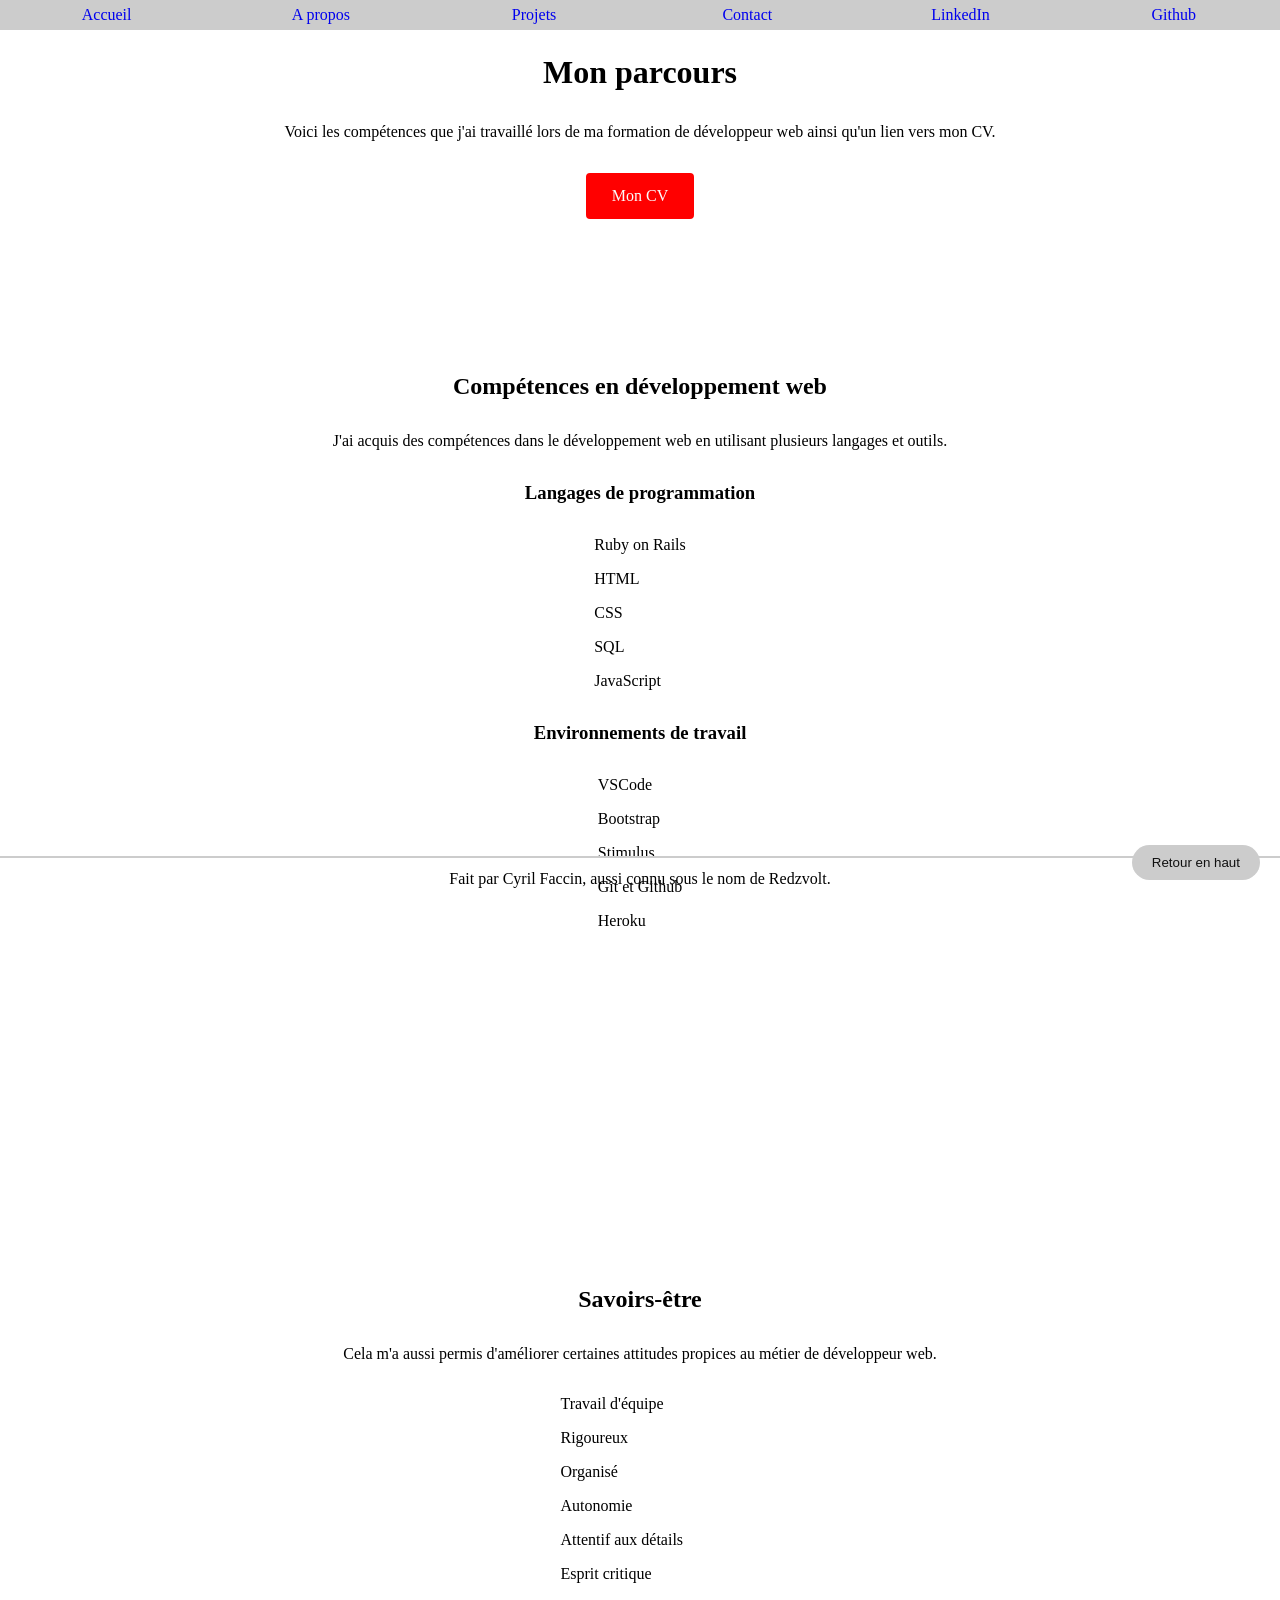
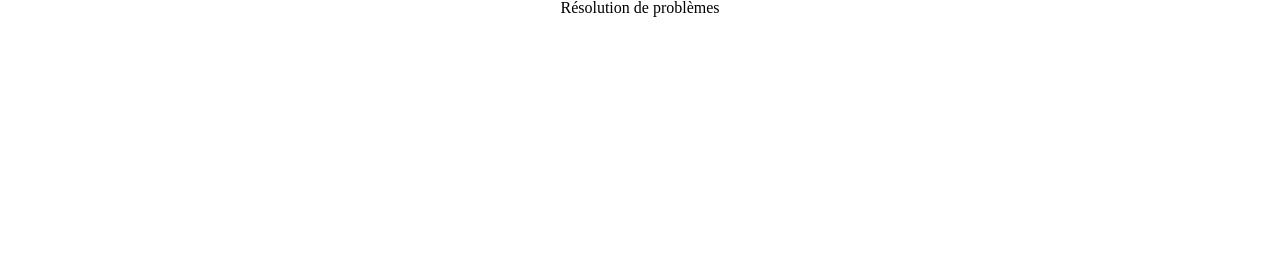
==== competences.html @ d8fdb218 "front structuré 1" ====
<!DOCTYPE html>
<html lang="fr">

<head>
  <meta charset="UTF-8">
  <meta name="viewport" content="width=device-width, initial-scale=1.0" author="Cyril Faccin" keywords="Cyril, Faccin, Redzvolt, portfolios, developpeur">
  <meta description="Je m'appelle Cyril, je suis développeur web. Venez découvrir mon parcours, mes compétences et les projets sur lesquels j'ai travaillé. Que vous cherchiez de l'inspiration, un jeune travailleur curieux de nature ou un simple visiteur, vous êtes les bienvenus !">
  <title>Cyril Faccin</title>
  <link rel="icon" href="./images/logo.png">
  <link rel="stylesheet" href="./styles/style.css">
</head>

<body>
  <header>
    <div class="background"><a href="./index.html">Accueil</a></div>
    <div class="background border-left"><a href="./competences.html">A propos</a></div>
    <div class="background border-left"><a href="./projets.html">Projets</a></div>
    <div class="background border-left"><a href="./contact.html">Contact</a></div>
    <div class="background border-left"><a href="https://www.linkedin.com/in/cyril-faccin" target="_blank">LinkedIn</a></div>
    <div class="background border-left"><a href="https://github.com/Redzvolt" target="_blank">Github</a></div>
  </header>

  <main>
    <h1>Mon parcours</h1>
    <p>Voici les compétences que j'ai travaillé lors de ma formation de développeur web ainsi qu'un lien vers mon CV.</p>
    <a class="button" href="./images/CV_Cyril_Faccin.pdf" target="_blank">Mon CV</a>
    <div>
      <div class="main_section">
        <h2>Compétences en développement web</h2>
        <p>J'ai acquis des compétences dans le développement web en utilisant plusieurs langages et outils.</p>
        <h3>Langages de programmation</h3>
        <ul class="list_container">
          <li>Ruby on Rails</li>
          <li>HTML</li>
          <li>CSS</li>
          <li>SQL</li>
          <li>JavaScript</li>
        </ul>
        <h3>Environnements de travail</h3>
        <ul class="list_container">
          <li>VSCode</li>
          <li>Bootstrap</li>
          <li>Stimulus</li>
          <li>Git et Github</li>
          <li>Heroku</li>
        </ul>
      </div>
      <div class="main_section">
        <h2>Savoirs-être</h2>
        <p>Cela m'a aussi permis d'améliorer certaines attitudes propices au métier de développeur web.</p>
        <ul class="list_container">
          <li>Travail d'équipe</li>
          <li>Rigoureux</li>
          <li>Organisé</li>
          <li>Autonomie</li>
          <li>Attentif aux détails</li>
          <li>Esprit critique</li>
          <li>Résolution de problèmes</li>
        </ul>
      </div>
    </div>
  </main>

  <footer>
    <p>Fait par Cyril Faccin, aussi connu sous le nom de Redzvolt.</p>
    <button id="scrollup">Retour en haut</button>
  </footer>

  <script src="./javascript/scroll.js"></script>
</body>
</html>
---- styles/style.css ----
/* Ce fichier contient un réinitialisateur CSS, le style de base du body et un lien vers les autres fichiers CSS */
/* button.css s'occupe des boutons */
/* navbar.css s'occupe des navbar */
/* list.css s'occupe des listes et leur conteneur */
/* section.css s'occupe des sections du main de l'index et de leurs div enfants */

@import "list.css";
@import "button.css";
@import "navbar.css";
@import "section.css";

* {
  margin: 0;
  padding: 0;
  box-sizing: border-box;
  text-decoration: none;
  text-align: center;
}

header {
  width: 100%;
  padding: 6px 0;
  display: flex;
  background-color: #cccccc;
}

.background {
  background-image: radial-gradient(#101010, #cccccc);
  width: 16.66%;
  display: flex;
  flex-direction: row;
  justify-content: center;
  align-items: center;
}

.background a {
  width: 100%;
  background-color: #cccccc;
}

.border-left {
  border-left: 2px solid #cccccc;
}

main {
  padding: 24px;
  display: flex;
  flex-direction: column;
  justify-content: center;
  align-items: center;
  gap: 2rem;
}

footer {
  position: fixed;
  padding: 12px 0;
  text-align: center;
  border-top: 2px solid #cccccc;
  width: 100%;
  bottom: 0;
}

#scrollup {
  position: fixed;
  bottom: 20px;
  right: 20px;
  background-color: #cccccc;
  color: #101010;
  border: none;
  border-radius: 50px;
  padding: 10px 20px;
  cursor: pointer;
}
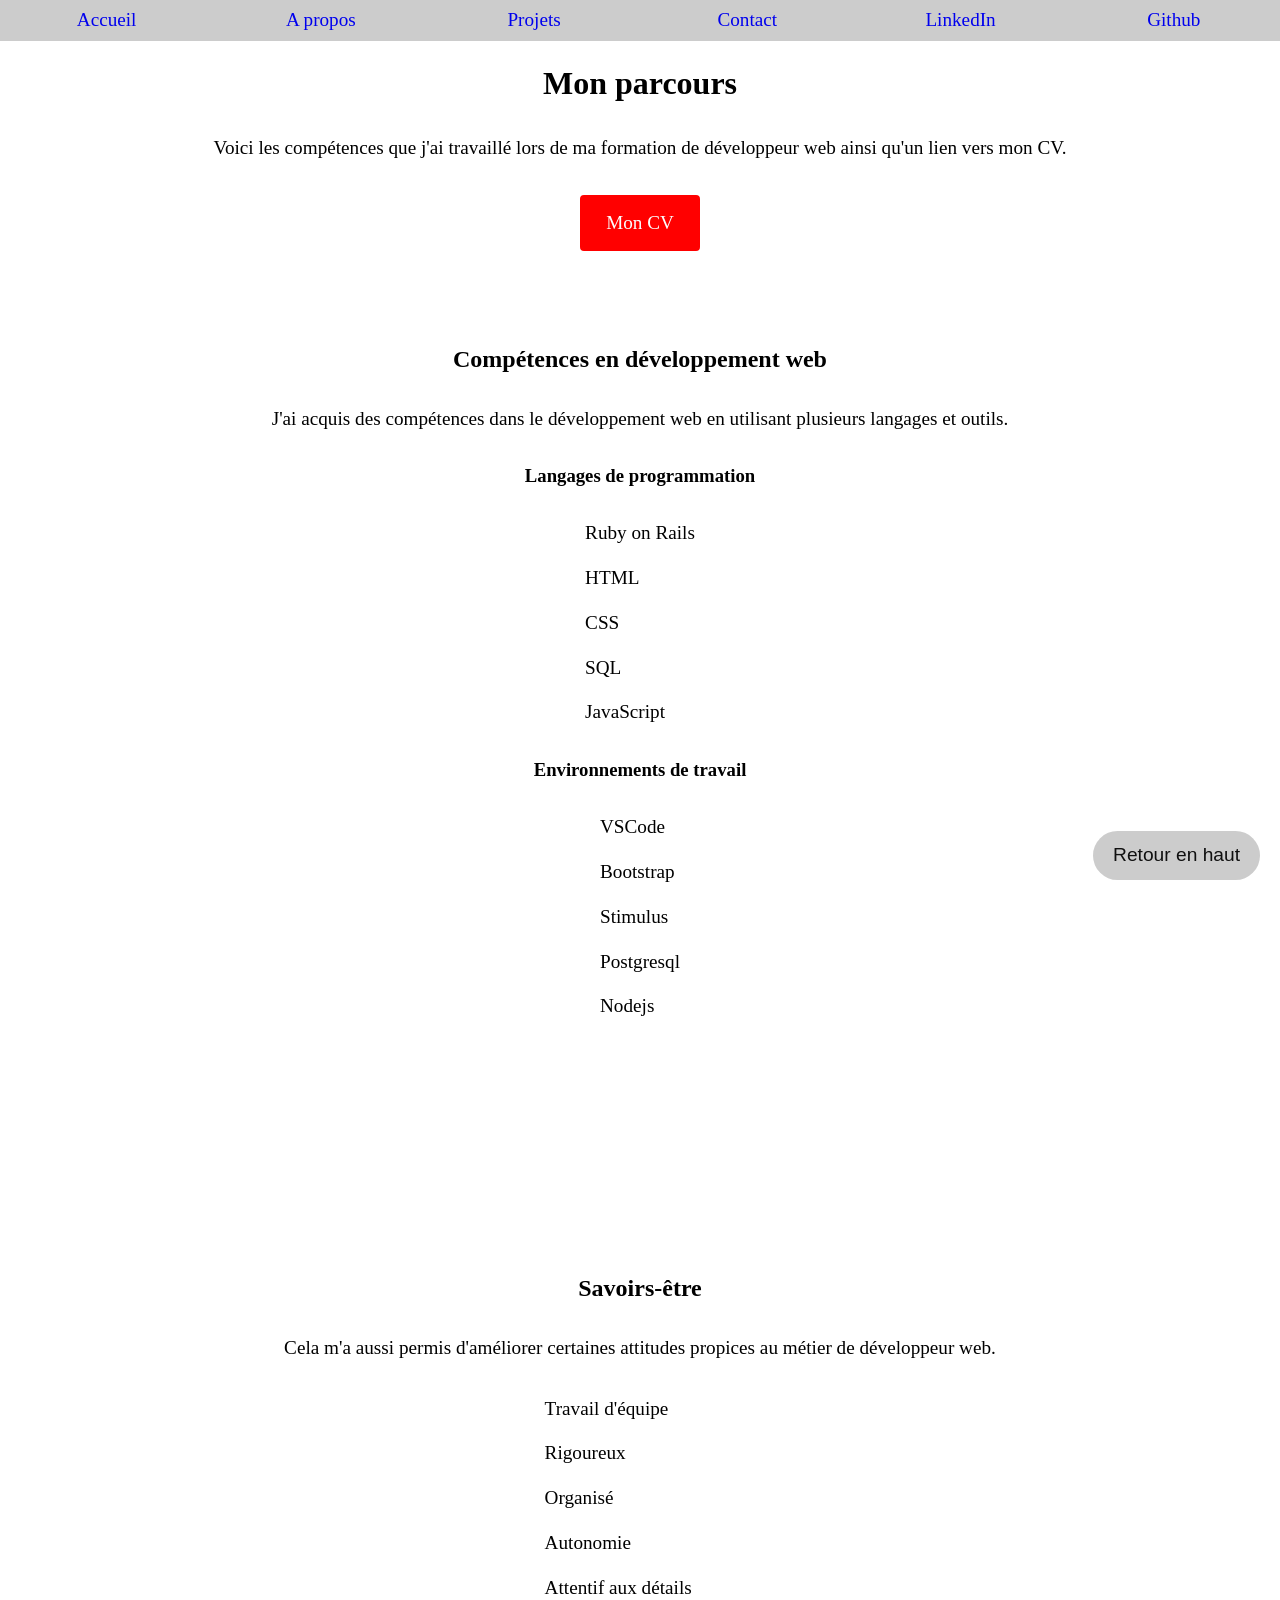
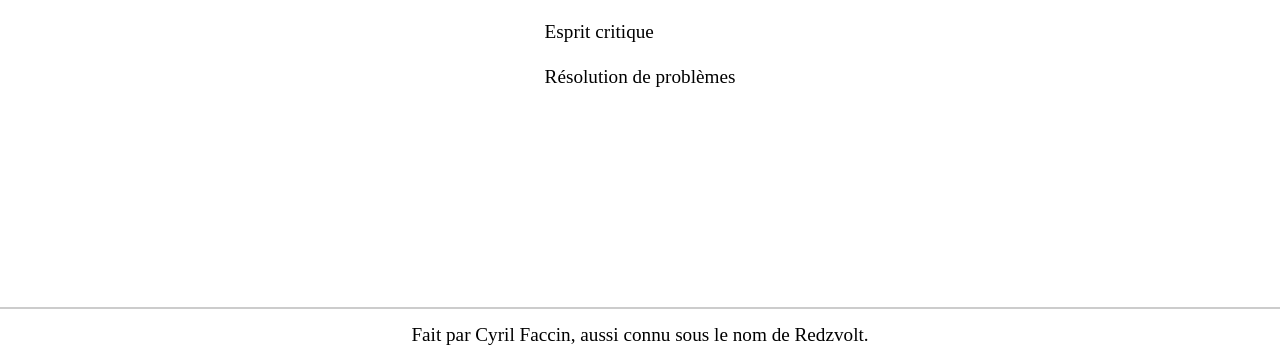
==== commit da822e33: "formulaire structuré" ====
--- a/competences.html
+++ b/competences.html
@@ -41,8 +41,8 @@
           <li>VSCode</li>
           <li>Bootstrap</li>
           <li>Stimulus</li>
-          <li>Git et Github</li>
-          <li>Heroku</li>
+          <li>Postgresql</li>
+          <li>Nodejs</li>
         </ul>
       </div>
       <div class="main_section">
--- a/styles/style.css
+++ b/styles/style.css
@@ -2,12 +2,16 @@
 /* button.css s'occupe des boutons */
 /* navbar.css s'occupe des navbar */
 /* list.css s'occupe des listes et leur conteneur */
+/* text.css s'occupe des textes */
+/* form.css s'occupe des formulaires */
 /* section.css s'occupe des sections du main de l'index et de leurs div enfants */
 
 @import "list.css";
 @import "button.css";
 @import "navbar.css";
 @import "section.css";
+@import "text.css";
+@import "form.css";
 
 * {
   margin: 0;
@@ -51,13 +55,19 @@
   gap: 2rem;
 }
 
+.cv_container {
+  display: flex;
+  flex-direction: column;
+  justify-content: flex-start;
+  align-items: center;
+  gap: 1rem;
+}
+
 footer {
-  position: fixed;
   padding: 12px 0;
   text-align: center;
   border-top: 2px solid #cccccc;
   width: 100%;
-  bottom: 0;
 }
 
 #scrollup {
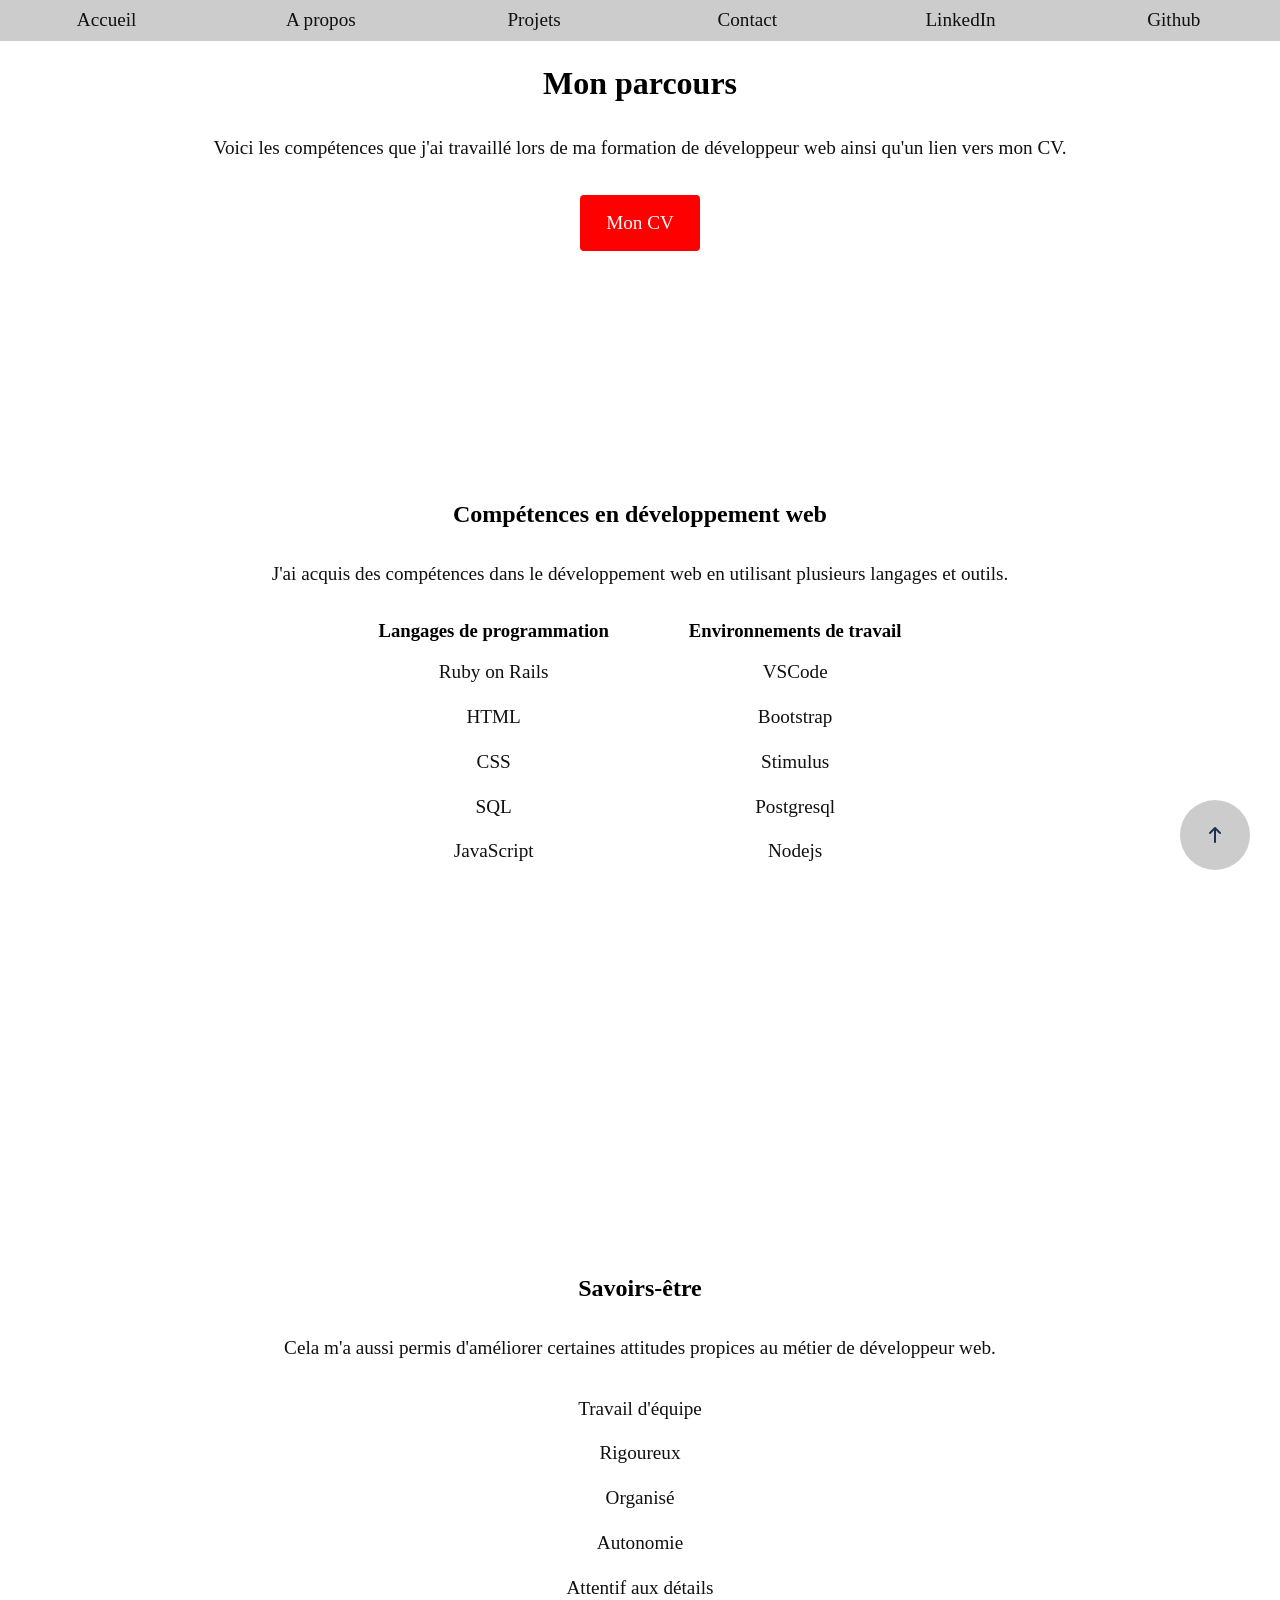
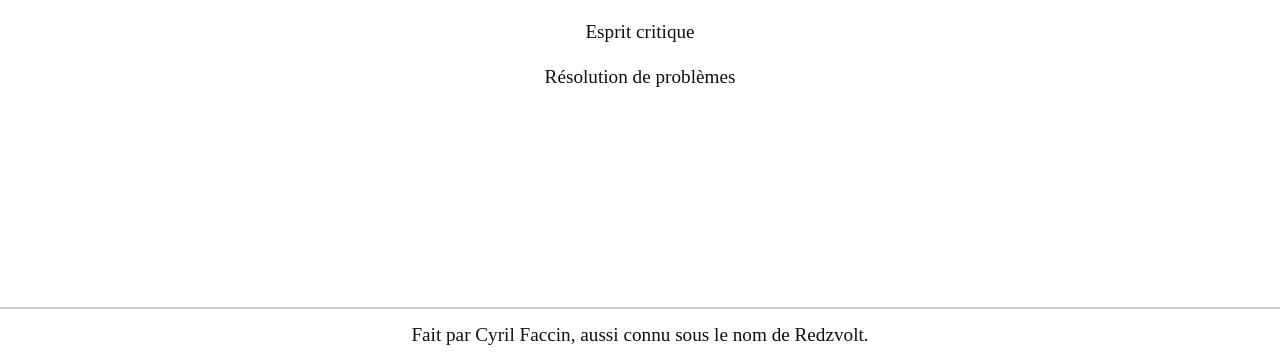
==== commit d8d91c2c: "formulaire responsif" ====
--- a/competences.html
+++ b/competences.html
@@ -28,22 +28,28 @@
       <div class="main_section">
         <h2>Compétences en développement web</h2>
         <p>J'ai acquis des compétences dans le développement web en utilisant plusieurs langages et outils.</p>
-        <h3>Langages de programmation</h3>
-        <ul class="list_container">
-          <li>Ruby on Rails</li>
-          <li>HTML</li>
-          <li>CSS</li>
-          <li>SQL</li>
-          <li>JavaScript</li>
-        </ul>
-        <h3>Environnements de travail</h3>
-        <ul class="list_container">
-          <li>VSCode</li>
-          <li>Bootstrap</li>
-          <li>Stimulus</li>
-          <li>Postgresql</li>
-          <li>Nodejs</li>
-        </ul>
+        <div class="row_direction">
+          <div class="list_container">
+            <h3>Langages de programmation</h3>
+            <ul class="list_container">
+              <li>Ruby on Rails</li>
+              <li>HTML</li>
+              <li>CSS</li>
+              <li>SQL</li>
+              <li>JavaScript</li>
+            </ul>
+          </div>
+          <div class="list_container">
+            <h3>Environnements de travail</h3>
+            <ul class="list_container">
+              <li>VSCode</li>
+              <li>Bootstrap</li>
+              <li>Stimulus</li>
+              <li>Postgresql</li>
+              <li>Nodejs</li>
+            </ul>
+          </div>
+        </div>
       </div>
       <div class="main_section">
         <h2>Savoirs-être</h2>
@@ -63,7 +69,9 @@
 
   <footer>
     <p>Fait par Cyril Faccin, aussi connu sous le nom de Redzvolt.</p>
-    <button id="scrollup">Retour en haut</button>
+    <button id="scrollup">
+      <img src="images/arrow-up-solid.png" alt="flèche pointant vers le haut pour retourner en haut" width="20px" height="20px">
+    </button>
   </footer>
 
   <script src="./javascript/scroll.js"></script>
--- a/styles/style.css
+++ b/styles/style.css
@@ -5,13 +5,17 @@
 /* text.css s'occupe des textes */
 /* form.css s'occupe des formulaires */
 /* section.css s'occupe des sections du main de l'index et de leurs div enfants */
+/* animation.css s'occupe des animations sur les boutons, le formulaire et le scrollup */
+/* portability.css s'occupe de la portabilité du site sur les différents appareils et tailles d'écran */
 
 @import "list.css";
 @import "button.css";
 @import "navbar.css";
 @import "section.css";
+@import "animation.css";
 @import "text.css";
 @import "form.css";
+@import "portability.css";
 
 * {
   margin: 0;
@@ -29,7 +33,6 @@
 }
 
 .background {
-  background-image: radial-gradient(#101010, #cccccc);
   width: 16.66%;
   display: flex;
   flex-direction: row;
@@ -65,19 +68,22 @@
 
 footer {
   padding: 12px 0;
-  text-align: center;
   border-top: 2px solid #cccccc;
   width: 100%;
 }
 
 #scrollup {
   position: fixed;
-  bottom: 20px;
-  right: 20px;
+  bottom: 30px;
+  right: 30px;
   background-color: #cccccc;
   color: #101010;
   border: none;
   border-radius: 50px;
-  padding: 10px 20px;
+  padding: 25px;
   cursor: pointer;
+  display: flex;
+  flex-direction: column;
+  justify-content: center;
+  align-items: center;
 }
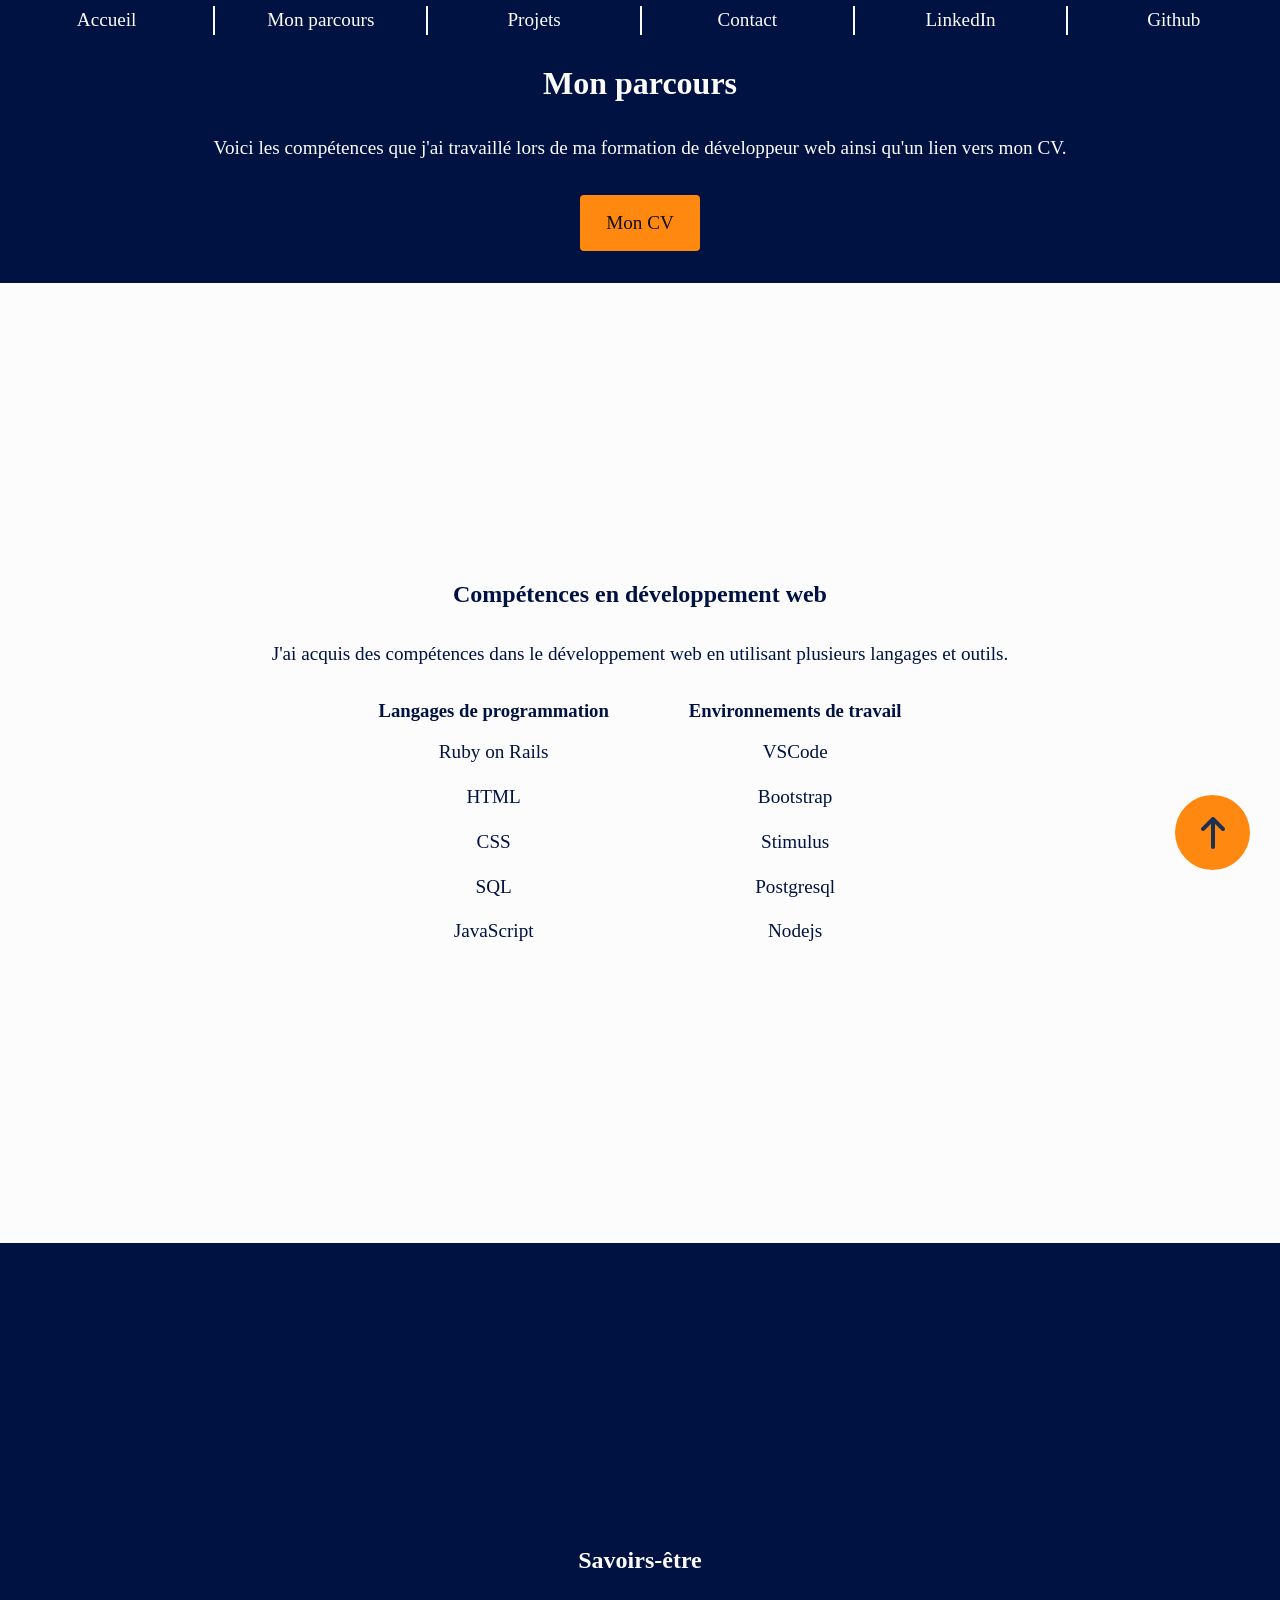
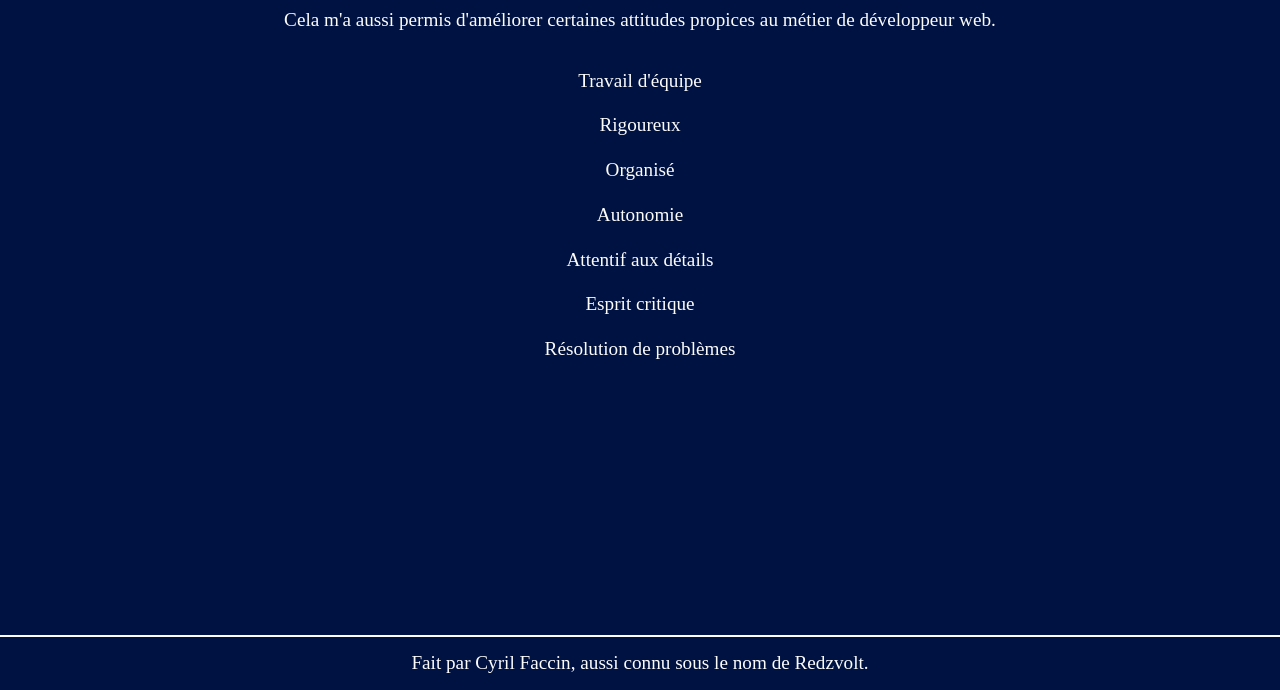
==== commit 8a04419f: "front stylisé" ====
--- a/competences.html
+++ b/competences.html
@@ -13,65 +13,61 @@
 <body>
   <header>
     <div class="background"><a href="./index.html">Accueil</a></div>
-    <div class="background border-left"><a href="./competences.html">A propos</a></div>
+    <div class="background border-left"><a href="./competences.html">Mon parcours</a></div>
     <div class="background border-left"><a href="./projets.html">Projets</a></div>
     <div class="background border-left"><a href="./contact.html">Contact</a></div>
     <div class="background border-left"><a href="https://www.linkedin.com/in/cyril-faccin" target="_blank">LinkedIn</a></div>
     <div class="background border-left"><a href="https://github.com/Redzvolt" target="_blank">Github</a></div>
   </header>
 
-  <main>
+  <main class="blue_background padding-top">
     <h1>Mon parcours</h1>
     <p>Voici les compétences que j'ai travaillé lors de ma formation de développeur web ainsi qu'un lien vers mon CV.</p>
     <a class="button" href="./images/CV_Cyril_Faccin.pdf" target="_blank">Mon CV</a>
-    <div>
-      <div class="main_section">
-        <h2>Compétences en développement web</h2>
-        <p>J'ai acquis des compétences dans le développement web en utilisant plusieurs langages et outils.</p>
-        <div class="row_direction">
-          <div class="list_container">
-            <h3>Langages de programmation</h3>
-            <ul class="list_container">
-              <li>Ruby on Rails</li>
-              <li>HTML</li>
-              <li>CSS</li>
-              <li>SQL</li>
-              <li>JavaScript</li>
-            </ul>
-          </div>
-          <div class="list_container">
-            <h3>Environnements de travail</h3>
-            <ul class="list_container">
-              <li>VSCode</li>
-              <li>Bootstrap</li>
-              <li>Stimulus</li>
-              <li>Postgresql</li>
-              <li>Nodejs</li>
-            </ul>
-          </div>
+    <section class="main_section white_background width_100">
+      <h2>Compétences en développement web</h2>
+      <p>J'ai acquis des compétences dans le développement web en utilisant plusieurs langages et outils.</p>
+      <div class="row_direction">
+        <div class="list_container">
+          <h3>Langages de programmation</h3>
+          <ul class="list_container">
+            <li>Ruby on Rails</li>
+            <li>HTML</li>
+            <li>CSS</li>
+            <li>SQL</li>
+            <li>JavaScript</li>
+          </ul>
+        </div>
+        <div class="list_container">
+          <h3>Environnements de travail</h3>
+          <ul class="list_container">
+            <li>VSCode</li>
+            <li>Bootstrap</li>
+            <li>Stimulus</li>
+            <li>Postgresql</li>
+            <li>Nodejs</li>
+          </ul>
         </div>
       </div>
-      <div class="main_section">
-        <h2>Savoirs-être</h2>
-        <p>Cela m'a aussi permis d'améliorer certaines attitudes propices au métier de développeur web.</p>
-        <ul class="list_container">
-          <li>Travail d'équipe</li>
-          <li>Rigoureux</li>
-          <li>Organisé</li>
-          <li>Autonomie</li>
-          <li>Attentif aux détails</li>
-          <li>Esprit critique</li>
-          <li>Résolution de problèmes</li>
-        </ul>
-      </div>
-    </div>
+    </section>
+    <section class="main_section">
+      <h2>Savoirs-être</h2>
+      <p>Cela m'a aussi permis d'améliorer certaines attitudes propices au métier de développeur web.</p>
+      <ul class="list_container">
+        <li>Travail d'équipe</li>
+        <li>Rigoureux</li>
+        <li>Organisé</li>
+        <li>Autonomie</li>
+        <li>Attentif aux détails</li>
+        <li>Esprit critique</li>
+        <li>Résolution de problèmes</li>
+      </ul>
+    </section>
   </main>
 
   <footer>
     <p>Fait par Cyril Faccin, aussi connu sous le nom de Redzvolt.</p>
-    <button id="scrollup">
-      <img src="images/arrow-up-solid.png" alt="flèche pointant vers le haut pour retourner en haut" width="20px" height="20px">
-    </button>
+    <button id="scrollup"></button>
   </footer>
 
   <script src="./javascript/scroll.js"></script>
--- a/styles/style.css
+++ b/styles/style.css
@@ -29,7 +29,7 @@
   width: 100%;
   padding: 6px 0;
   display: flex;
-  background-color: #cccccc;
+  background-color: #001242;
 }
 
 .background {
@@ -42,20 +42,14 @@
 
 .background a {
   width: 100%;
-  background-color: #cccccc;
+}
+
+a {
+  color: #fcfcfc;
 }
 
 .border-left {
-  border-left: 2px solid #cccccc;
-}
-
-main {
-  padding: 24px;
-  display: flex;
-  flex-direction: column;
-  justify-content: center;
-  align-items: center;
-  gap: 2rem;
+  border-left: 2px solid #fcfcfc;
 }
 
 .cv_container {
@@ -66,24 +60,39 @@
   gap: 1rem;
 }
 
+main {
+  width: 100%;
+  display: flex;
+  flex-direction: column;
+  justify-content: center;
+  align-items: center;
+  gap: 2rem;
+}
+
+.padding-top {
+  padding-top: 24px;
+}
+
 footer {
   padding: 12px 0;
-  border-top: 2px solid #cccccc;
+  border-top: 2px solid #fcfcfc;
   width: 100%;
+  background-color: #001242;
+  color: #fcfcfc;
 }
 
 #scrollup {
   position: fixed;
   bottom: 30px;
   right: 30px;
-  background-color: #cccccc;
-  color: #101010;
+  background-color: #ff8811;
+  background-image: url("../images/arrow-up-solid.png");
+  background-size: 40px 40px;
+  background-position: center;
+  background-repeat: no-repeat;
+  width: 75px;
+  height: 75px;
+  border-radius: 50px;
   border: none;
-  border-radius: 50px;
-  padding: 25px;
   cursor: pointer;
-  display: flex;
-  flex-direction: column;
-  justify-content: center;
-  align-items: center;
 }
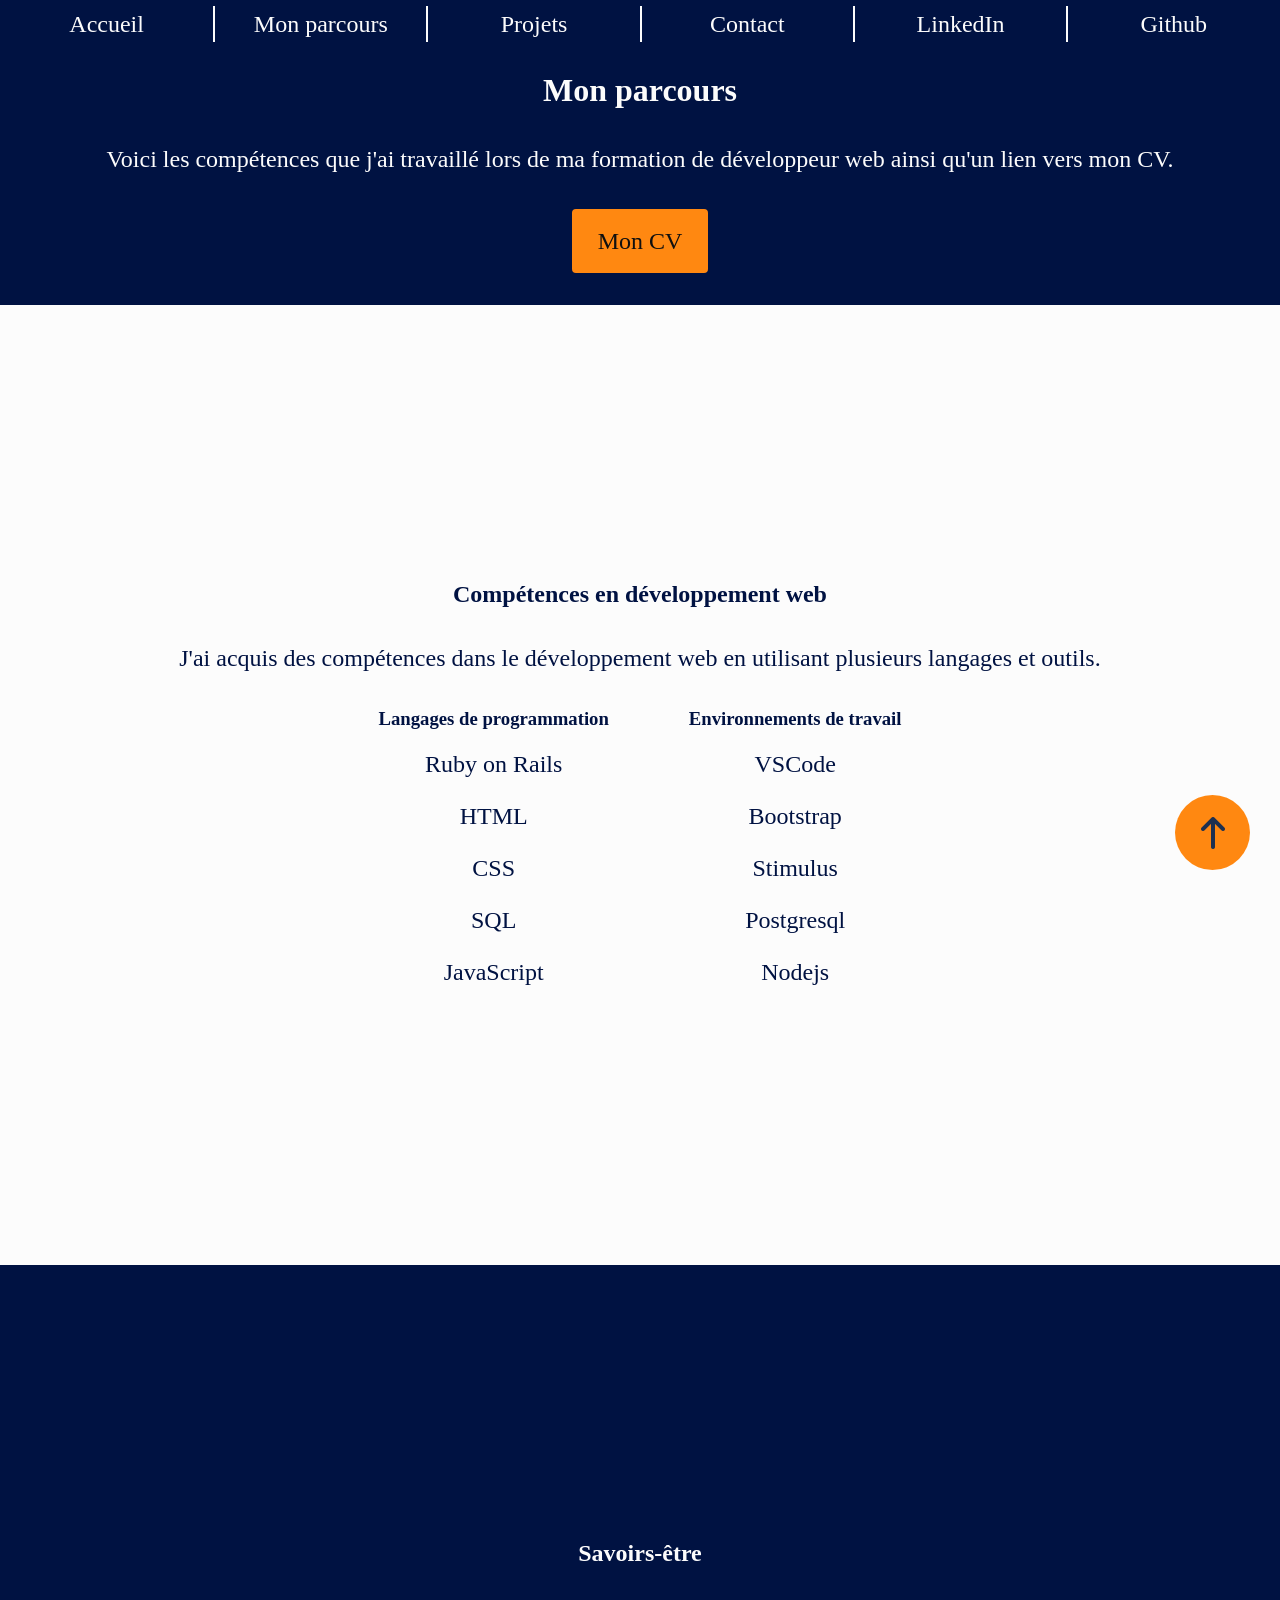
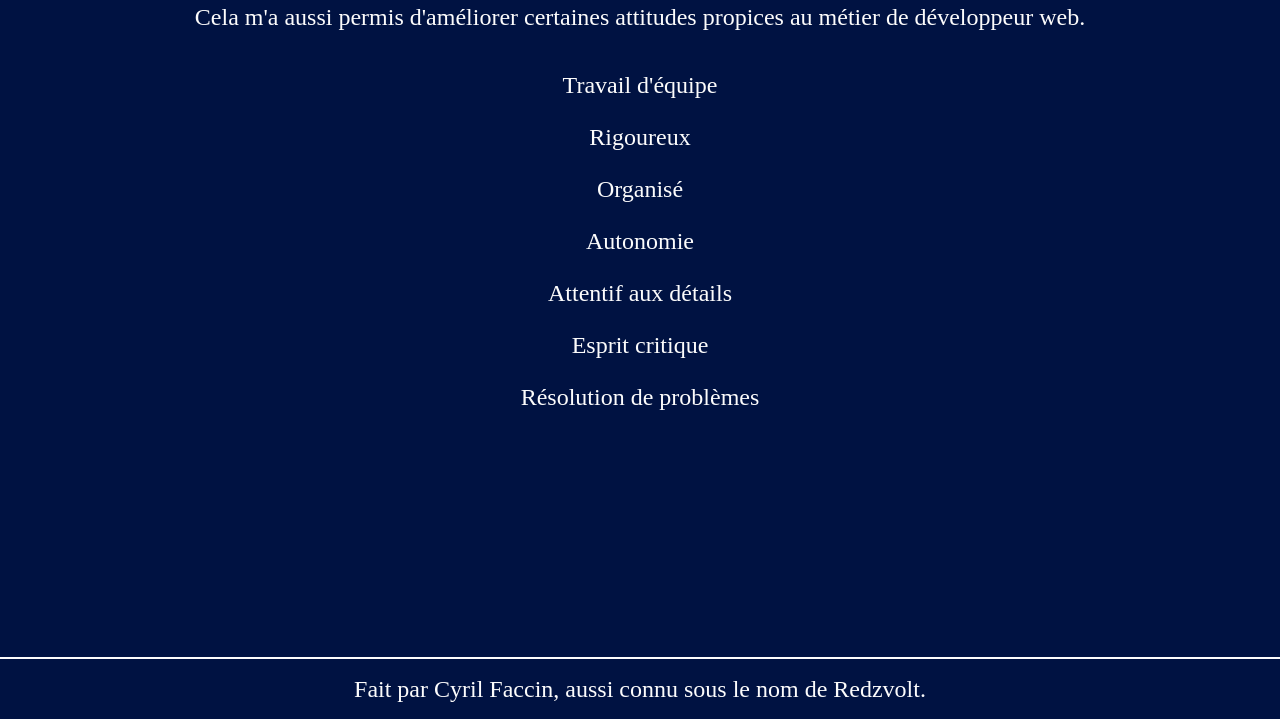
==== commit 80a0d902: "Portabilité prête" ====
--- a/competences.html
+++ b/competences.html
@@ -12,12 +12,12 @@
 
 <body>
   <header>
-    <div class="background"><a href="./index.html">Accueil</a></div>
-    <div class="background border-left"><a href="./competences.html">Mon parcours</a></div>
-    <div class="background border-left"><a href="./projets.html">Projets</a></div>
-    <div class="background border-left"><a href="./contact.html">Contact</a></div>
-    <div class="background border-left"><a href="https://www.linkedin.com/in/cyril-faccin" target="_blank">LinkedIn</a></div>
-    <div class="background border-left"><a href="https://github.com/Redzvolt" target="_blank">Github</a></div>
+    <div class="background"><a class="flex_link" href="./index.html">Accueil</a></div>
+    <div class="background border-left"><a class="flex_link" href="./competences.html">Mon parcours</a></div>
+    <div class="background border-left"><a class="flex_link" href="./projets.html">Projets</a></div>
+    <div class="background border-left"><a class="flex_link" href="./contact.html">Contact</a></div>
+    <div class="background border-left"><a class="flex_link" href="https://www.linkedin.com/in/cyril-faccin" target="_blank">LinkedIn</a></div>
+    <div class="background border-left"><a class="flex_link" href="https://github.com/Redzvolt" target="_blank">Github</a></div>
   </header>
 
   <main class="blue_background padding-top">
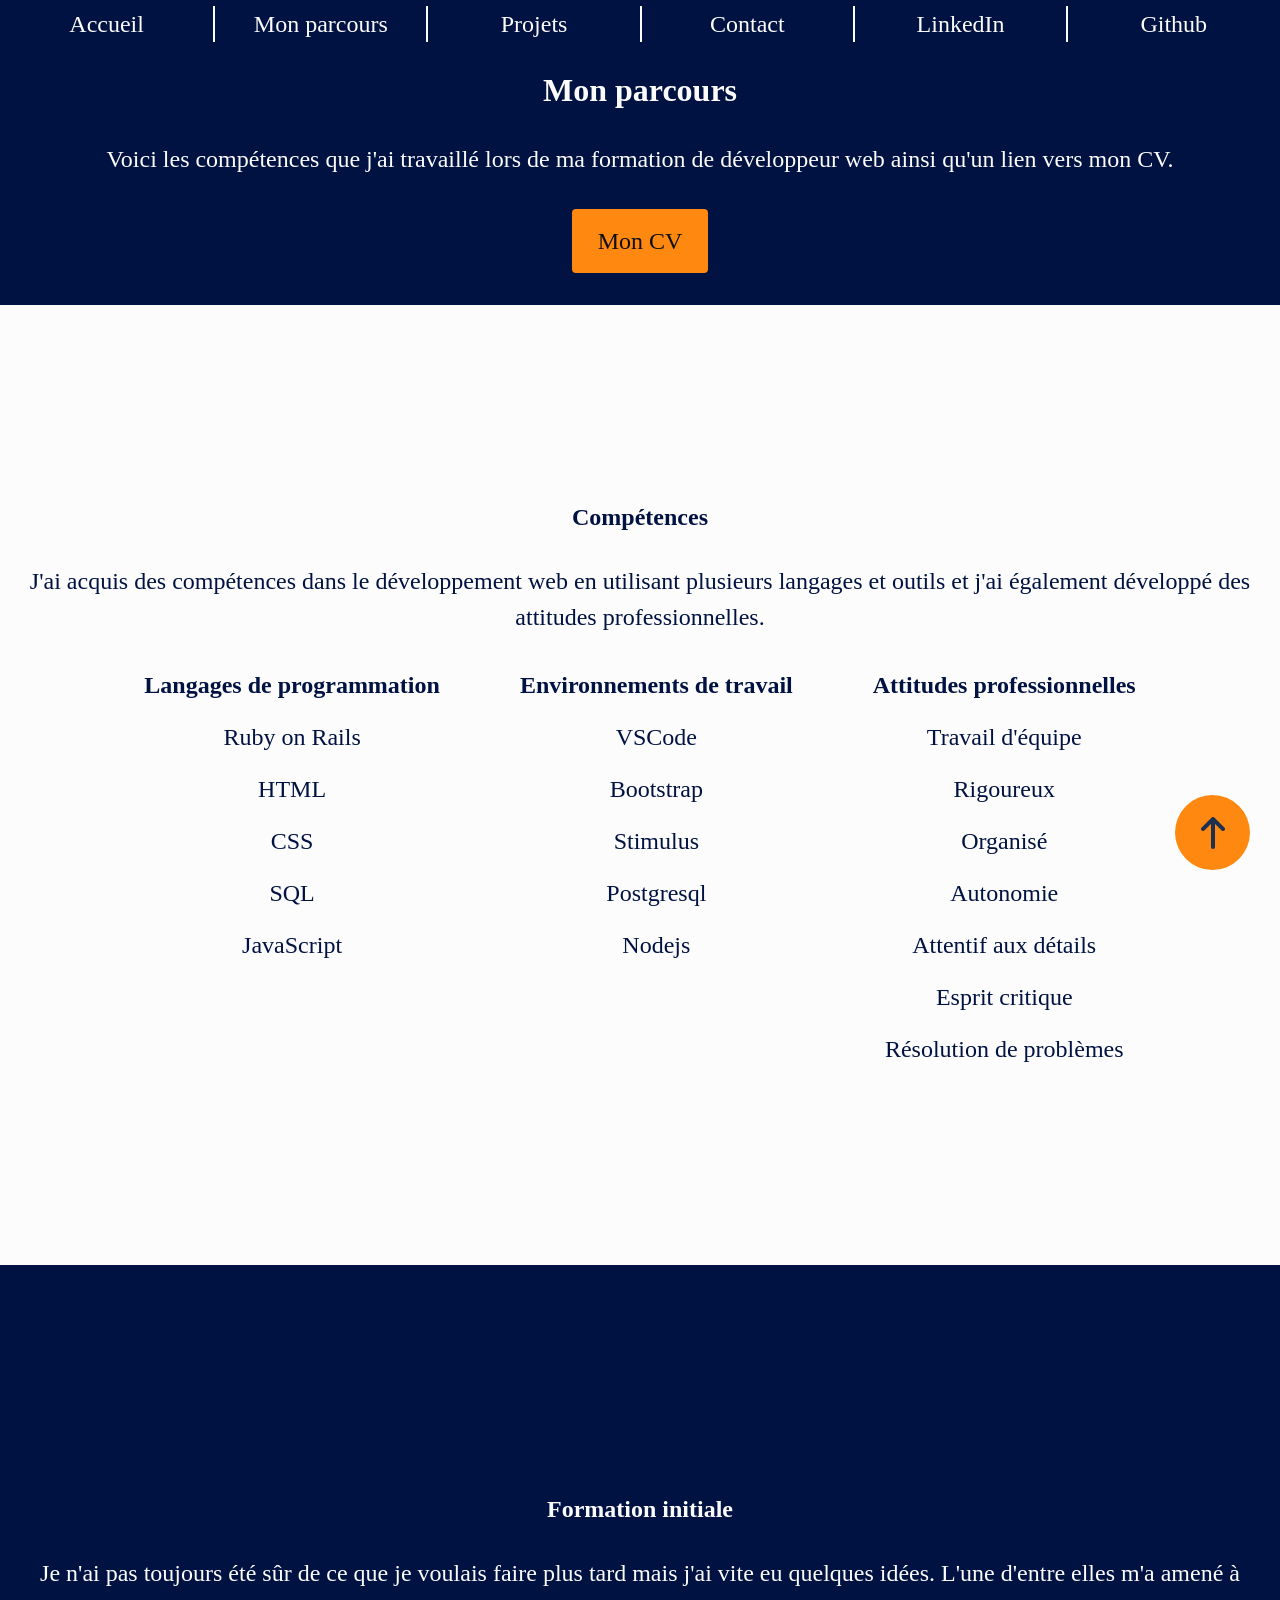
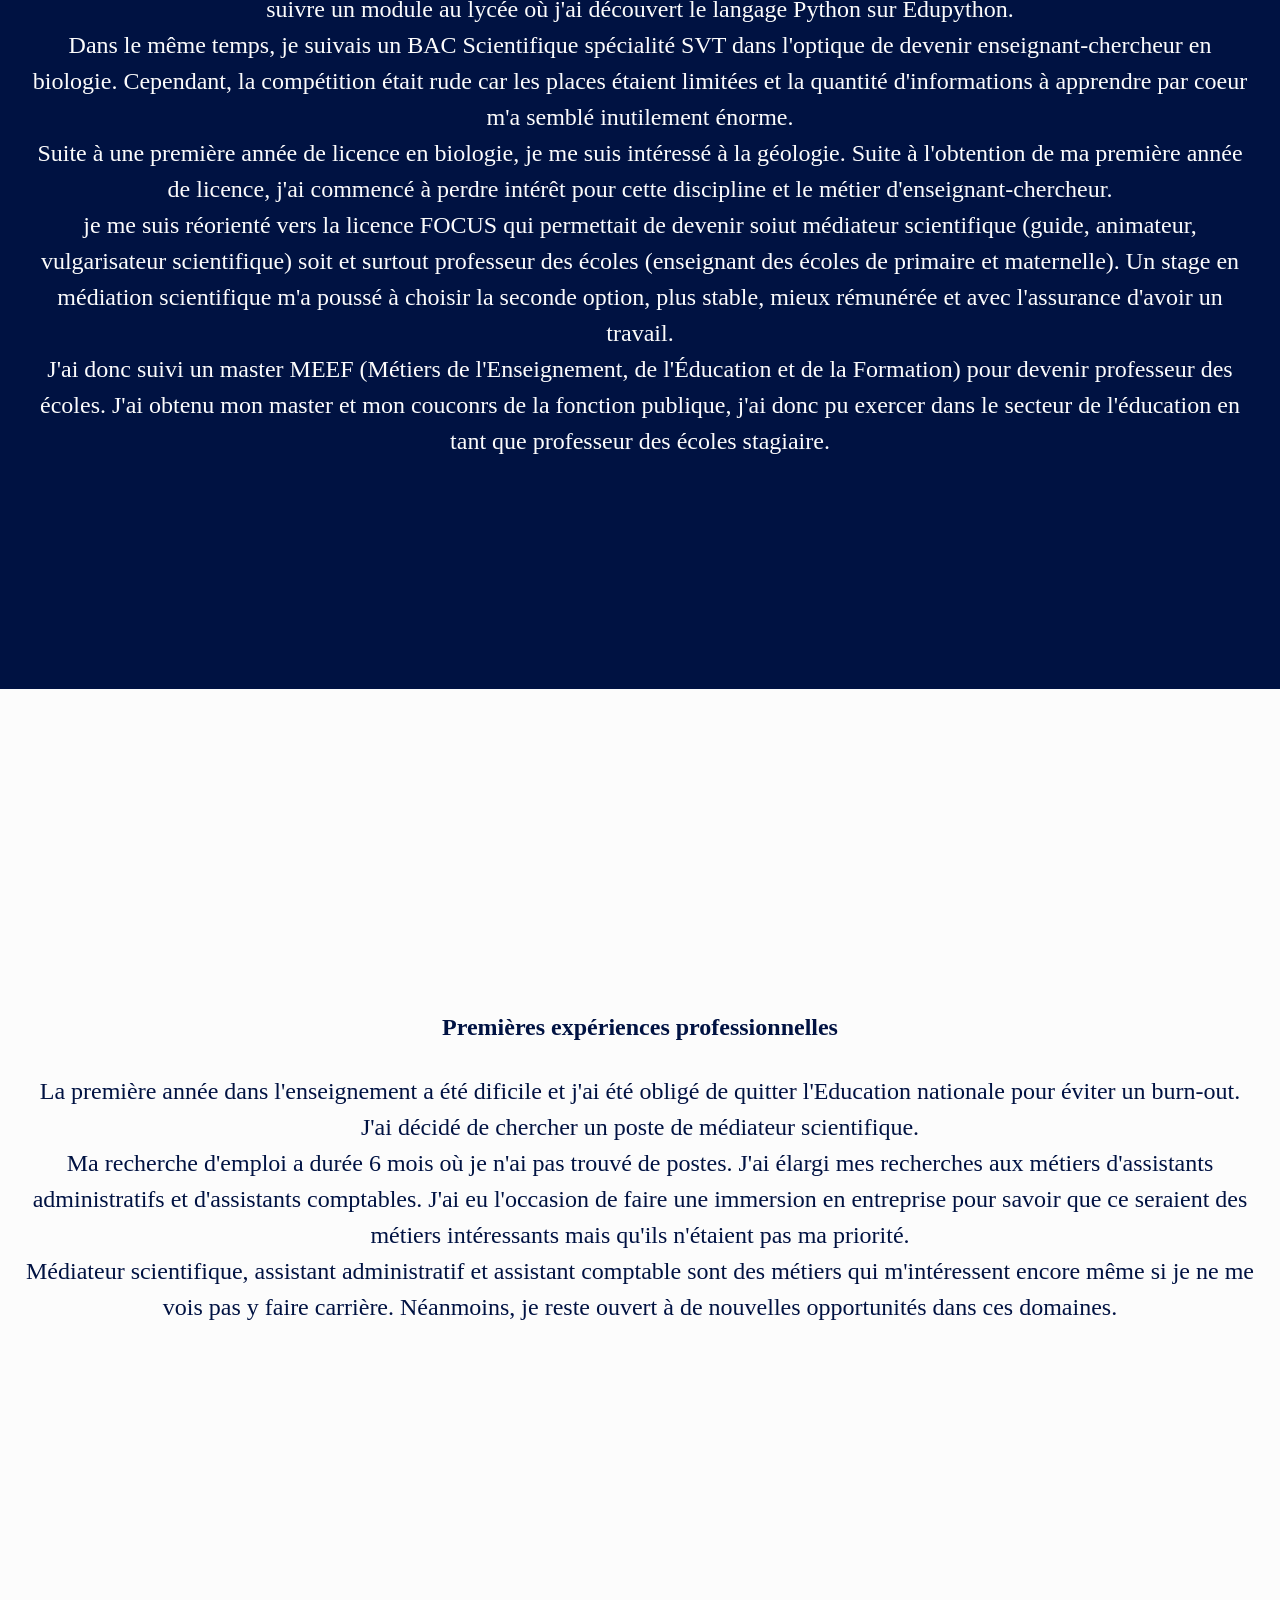
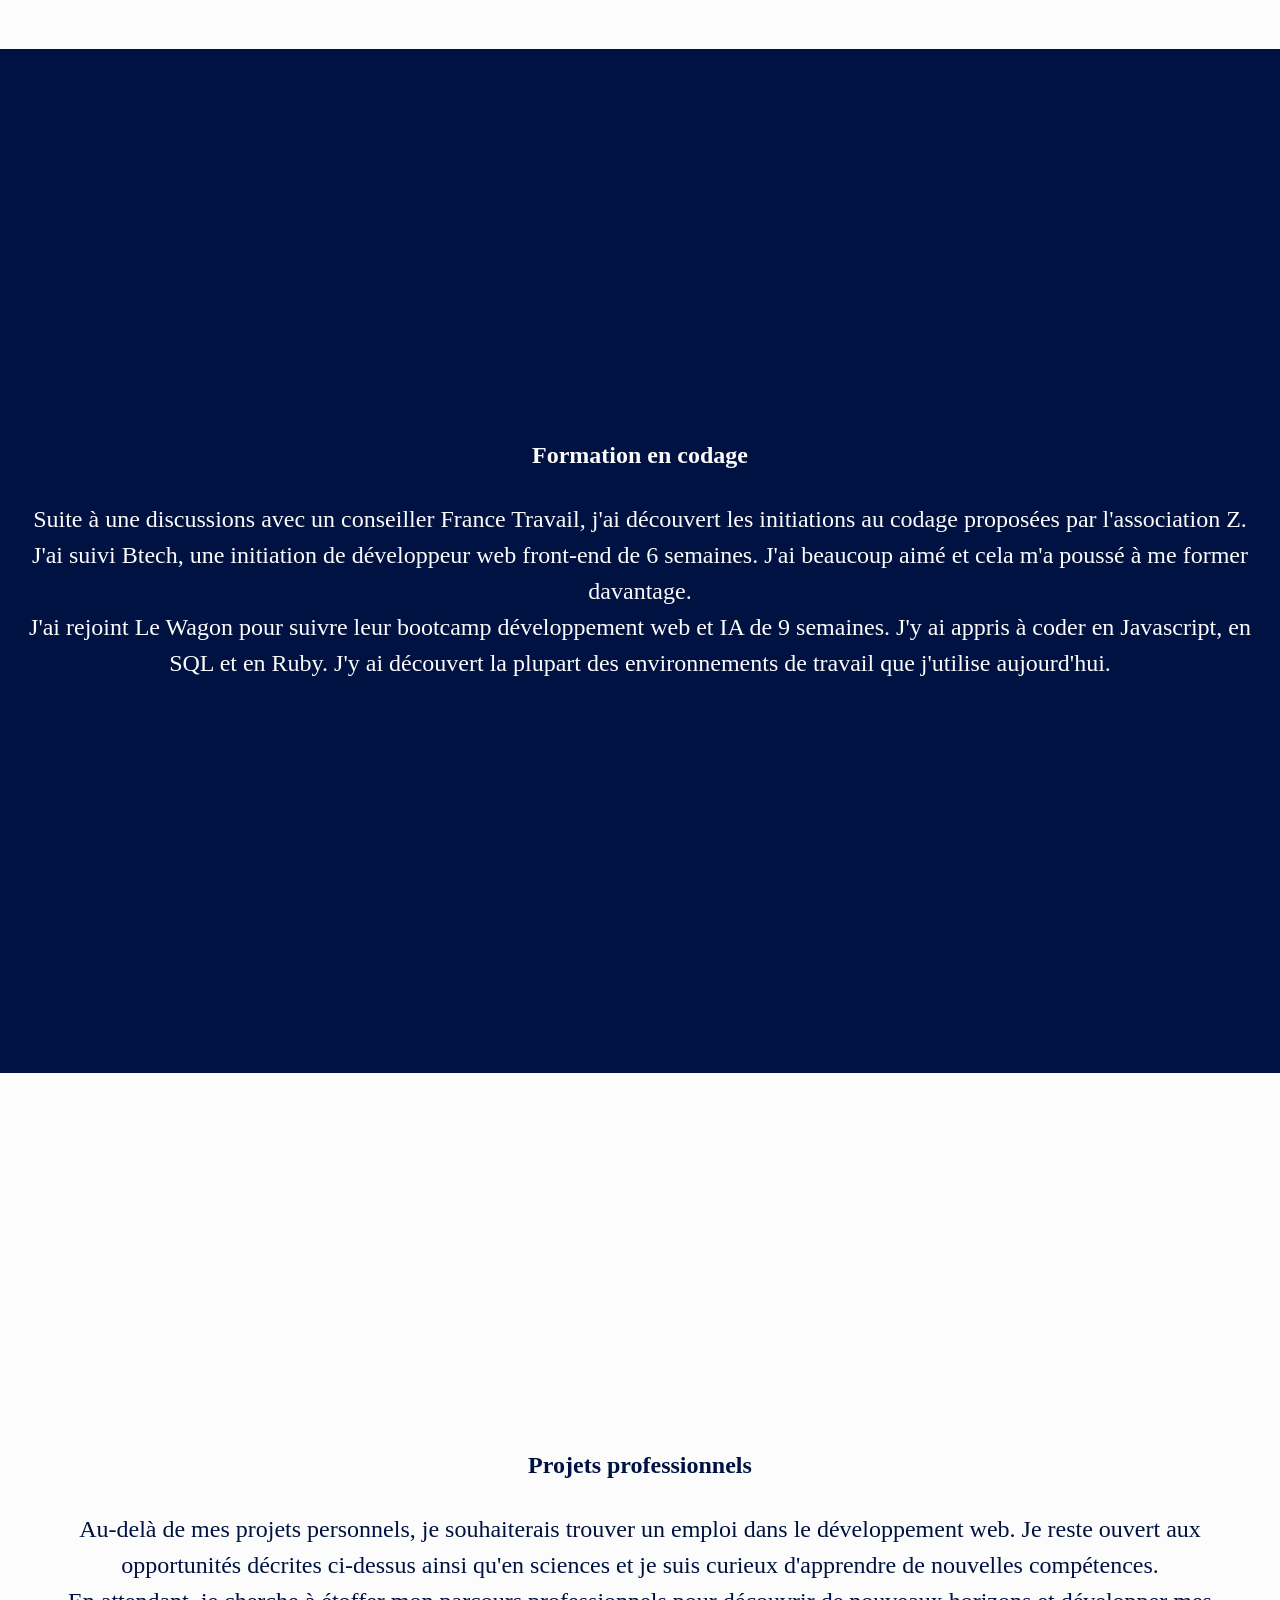
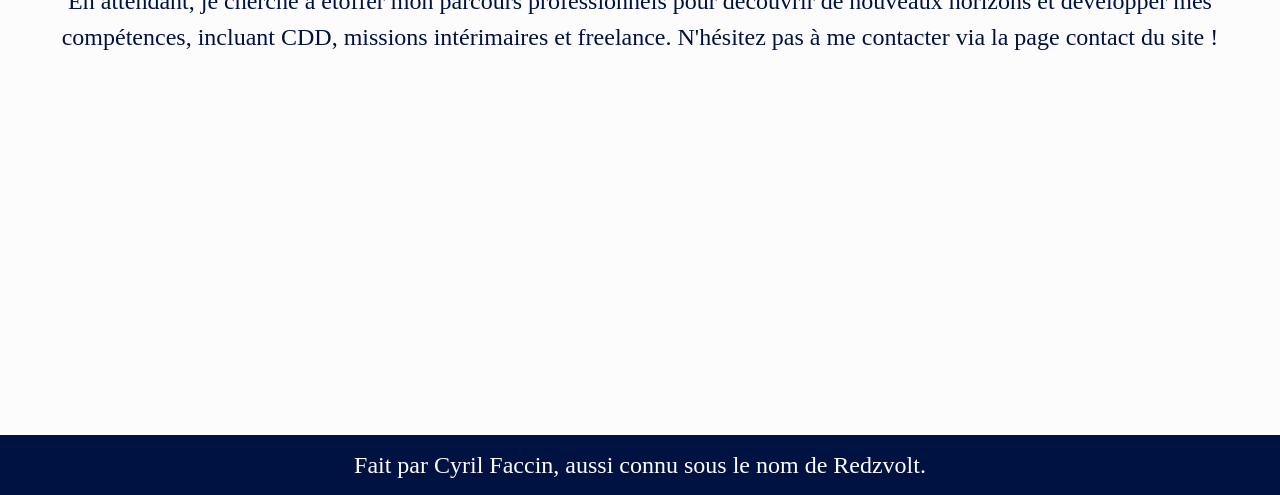
==== commit 19ea774d: "Contenu pages projet et à propos" ====
--- a/competences.html
+++ b/competences.html
@@ -23,10 +23,10 @@
   <main class="blue_background padding-top">
     <h1>Mon parcours</h1>
     <p>Voici les compétences que j'ai travaillé lors de ma formation de développeur web ainsi qu'un lien vers mon CV.</p>
-    <a class="button" href="./images/CV_Cyril_Faccin.pdf" target="_blank">Mon CV</a>
+    <a class="button" href="images/cv_cyril_faccin.pdf" target="_blank">Mon CV</a>
     <section class="main_section white_background width_100">
-      <h2>Compétences en développement web</h2>
-      <p>J'ai acquis des compétences dans le développement web en utilisant plusieurs langages et outils.</p>
+      <h2>Compétences</h2>
+      <p>J'ai acquis des compétences dans le développement web en utilisant plusieurs langages et outils et j'ai également développé des attitudes professionnelles.</p>
       <div class="row_direction">
         <div class="list_container">
           <h3>Langages de programmation</h3>
@@ -48,20 +48,51 @@
             <li>Nodejs</li>
           </ul>
         </div>
+        <div class="list_container">
+          <h3>Attitudes professionnelles</h3>
+          <ul class="list_container">
+            <li>Travail d'équipe</li>
+            <li>Rigoureux</li>
+            <li>Organisé</li>
+            <li>Autonomie</li>
+            <li>Attentif aux détails</li>
+            <li>Esprit critique</li>
+            <li>Résolution de problèmes</li>
+          </ul>
+        </div>
       </div>
     </section>
     <section class="main_section">
-      <h2>Savoirs-être</h2>
-      <p>Cela m'a aussi permis d'améliorer certaines attitudes propices au métier de développeur web.</p>
-      <ul class="list_container">
-        <li>Travail d'équipe</li>
-        <li>Rigoureux</li>
-        <li>Organisé</li>
-        <li>Autonomie</li>
-        <li>Attentif aux détails</li>
-        <li>Esprit critique</li>
-        <li>Résolution de problèmes</li>
-      </ul>
+      <h2>Formation initiale</h2>
+      <p>
+        Je n'ai pas toujours été sûr de ce que je voulais faire plus tard mais j'ai vite eu quelques idées. L'une d'entre elles m'a amené à suivre un module au lycée où j'ai découvert le langage Python sur Edupython.<br>
+        Dans le même temps, je suivais un BAC Scientifique spécialité SVT dans l'optique de devenir enseignant-chercheur en biologie. Cependant, la compétition était rude car les places étaient limitées et la quantité d'informations à apprendre par coeur m'a semblé inutilement énorme.<br>
+        Suite à une première année de licence en biologie, je me suis intéressé à la géologie. Suite à l'obtention de ma première année de licence, j'ai commencé à perdre intérêt pour cette discipline et le métier d'enseignant-chercheur.<br>
+        je me suis réorienté vers la licence FOCUS qui permettait de devenir soiut médiateur scientifique (guide, animateur, vulgarisateur scientifique) soit et surtout professeur des écoles (enseignant des écoles de primaire et maternelle). Un stage en médiation scientifique m'a poussé à choisir la seconde option, plus stable, mieux rémunérée et avec l'assurance d'avoir un travail.<br>
+        J'ai donc suivi un master MEEF (Métiers de l'Enseignement, de l'Éducation et de la Formation) pour devenir professeur des écoles. J'ai obtenu mon master et mon couconrs de la fonction publique, j'ai donc pu exercer dans le secteur de l'éducation en tant que professeur des écoles stagiaire.<br>
+      </p>
+    </section>
+    <section class="main_section white_background">
+      <h2>Premières expériences professionnelles</h2>
+      <p>
+        La première année dans l'enseignement a été dificile et j'ai été obligé de quitter l'Education nationale pour éviter un burn-out. J'ai décidé de chercher un poste de médiateur scientifique.<br>
+        Ma recherche d'emploi a durée 6 mois où je n'ai pas trouvé de postes. J'ai élargi mes recherches aux métiers d'assistants administratifs et d'assistants comptables. J'ai eu l'occasion de faire une immersion en entreprise pour savoir que ce seraient des métiers intéressants mais qu'ils n'étaient pas ma priorité.<br>
+        Médiateur scientifique, assistant administratif et assistant comptable sont des métiers qui m'intéressent encore même si je ne me vois pas y faire carrière. Néanmoins, je reste ouvert à de nouvelles opportunités dans ces domaines.
+      </p>
+    </section>
+    <section class="main_section">
+      <h2>Formation en codage</h2>
+      <p>
+        Suite à une discussions avec un conseiller France Travail, j'ai découvert les initiations au codage proposées par l'association Z. J'ai suivi Btech, une initiation de développeur web front-end de 6 semaines. J'ai beaucoup aimé et cela m'a poussé à me former davantage.<br>
+        J'ai rejoint Le Wagon pour suivre leur bootcamp développement web et IA de 9 semaines. J'y ai appris à coder en Javascript, en SQL et en Ruby. J'y ai découvert la plupart des environnements de travail que j'utilise aujourd'hui.
+      </p>
+    </section>
+    <section class="main_section white_background">
+      <h2>Projets professionnels</h2>
+      <p>
+        Au-delà de mes projets personnels, je souhaiterais trouver un emploi dans le développement web. Je reste ouvert aux opportunités décrites ci-dessus ainsi qu'en sciences et je suis curieux d'apprendre de nouvelles compétences.<br>
+        En attendant, je cherche à étoffer mon parcours professionnels pour découvrir de nouveaux horizons et développer mes compétences, incluant CDD, missions intérimaires et freelance. N'hésitez pas à me contacter via la page contact du site !
+      </p>
     </section>
   </main>
 
--- a/styles/style.css
+++ b/styles/style.css
@@ -3,6 +3,7 @@
 /* navbar.css s'occupe des navbar */
 /* list.css s'occupe des listes et leur conteneur */
 /* text.css s'occupe des textes */
+/* images.css s'occupe des images */
 /* form.css s'occupe des formulaires */
 /* section.css s'occupe des sections du main de l'index et de leurs div enfants */
 /* animation.css s'occupe des animations sur les boutons, le formulaire et le scrollup */
@@ -14,6 +15,7 @@
 @import "section.css";
 @import "animation.css";
 @import "text.css";
+@import "images.css";
 @import "form.css";
 @import "portability.css";
 
@@ -96,3 +98,7 @@
   border: none;
   cursor: pointer;
 }
+
+.display-none {
+  display: none;
+}
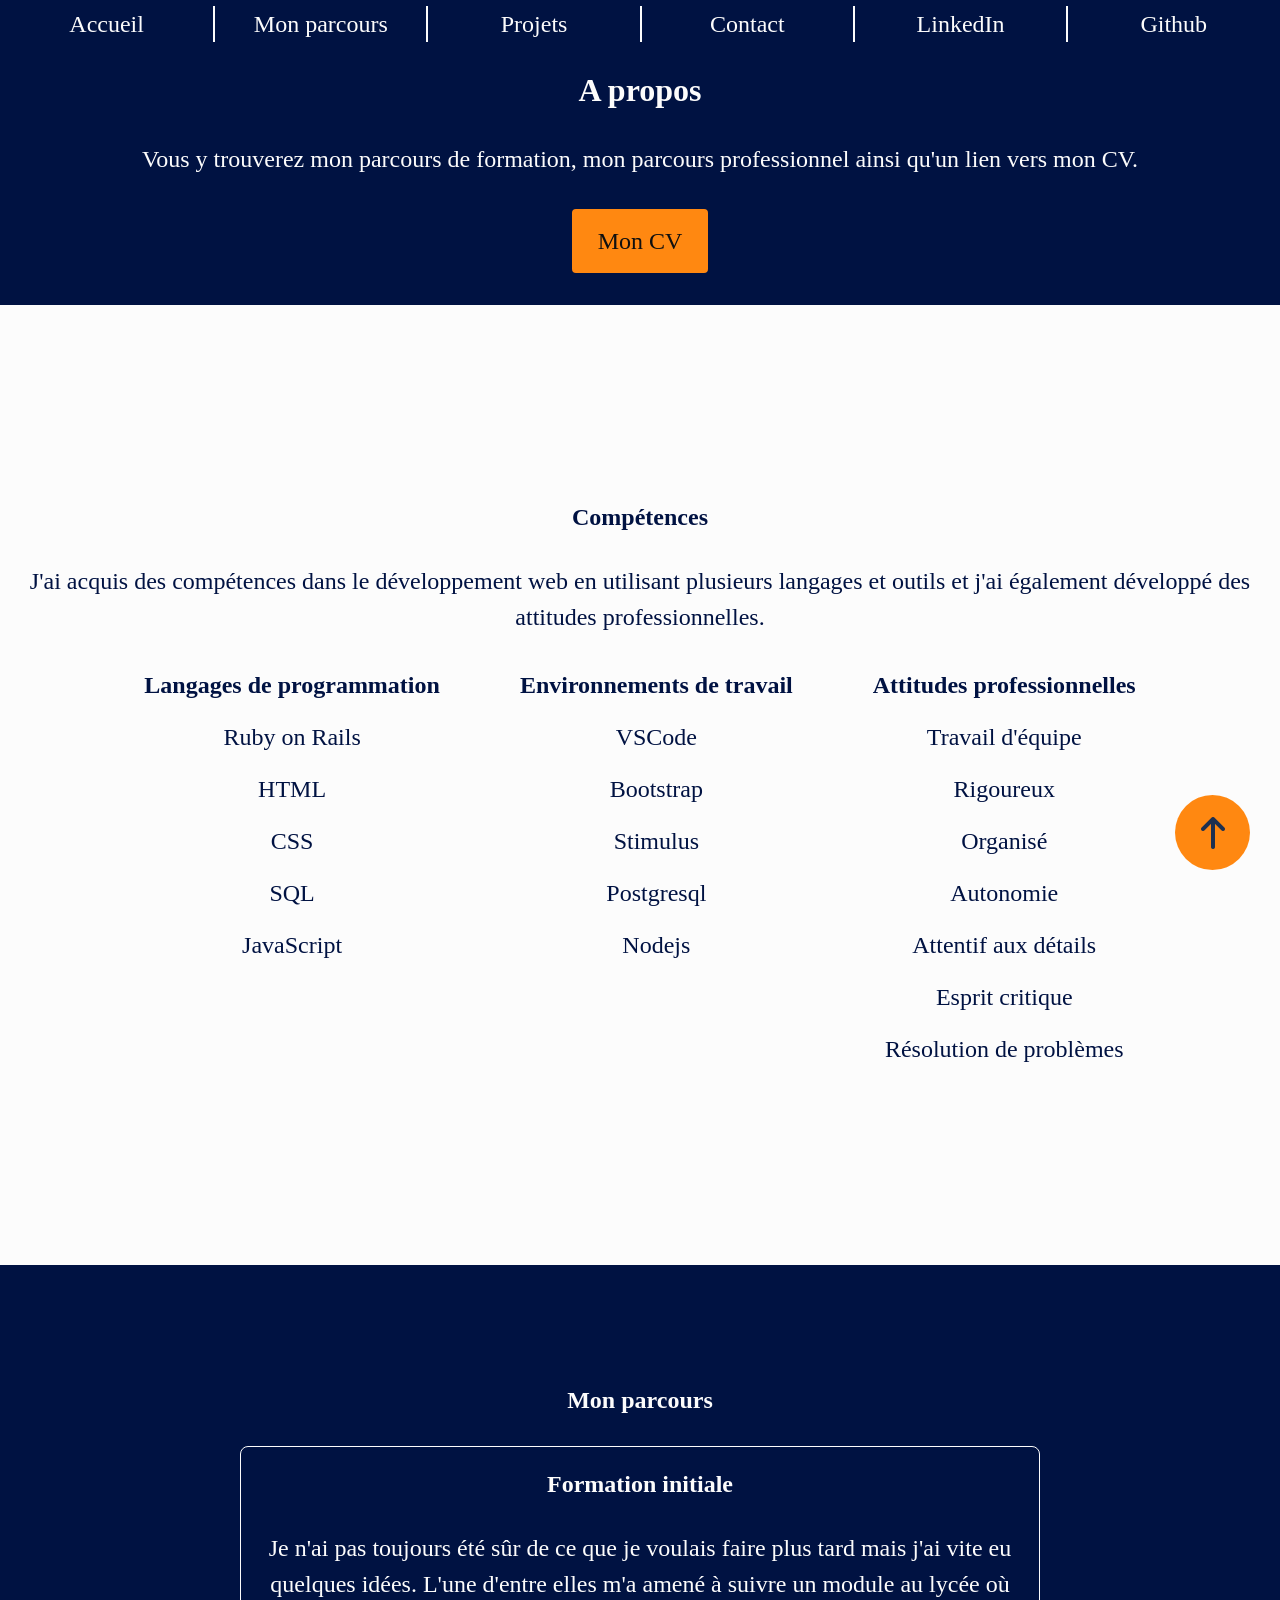
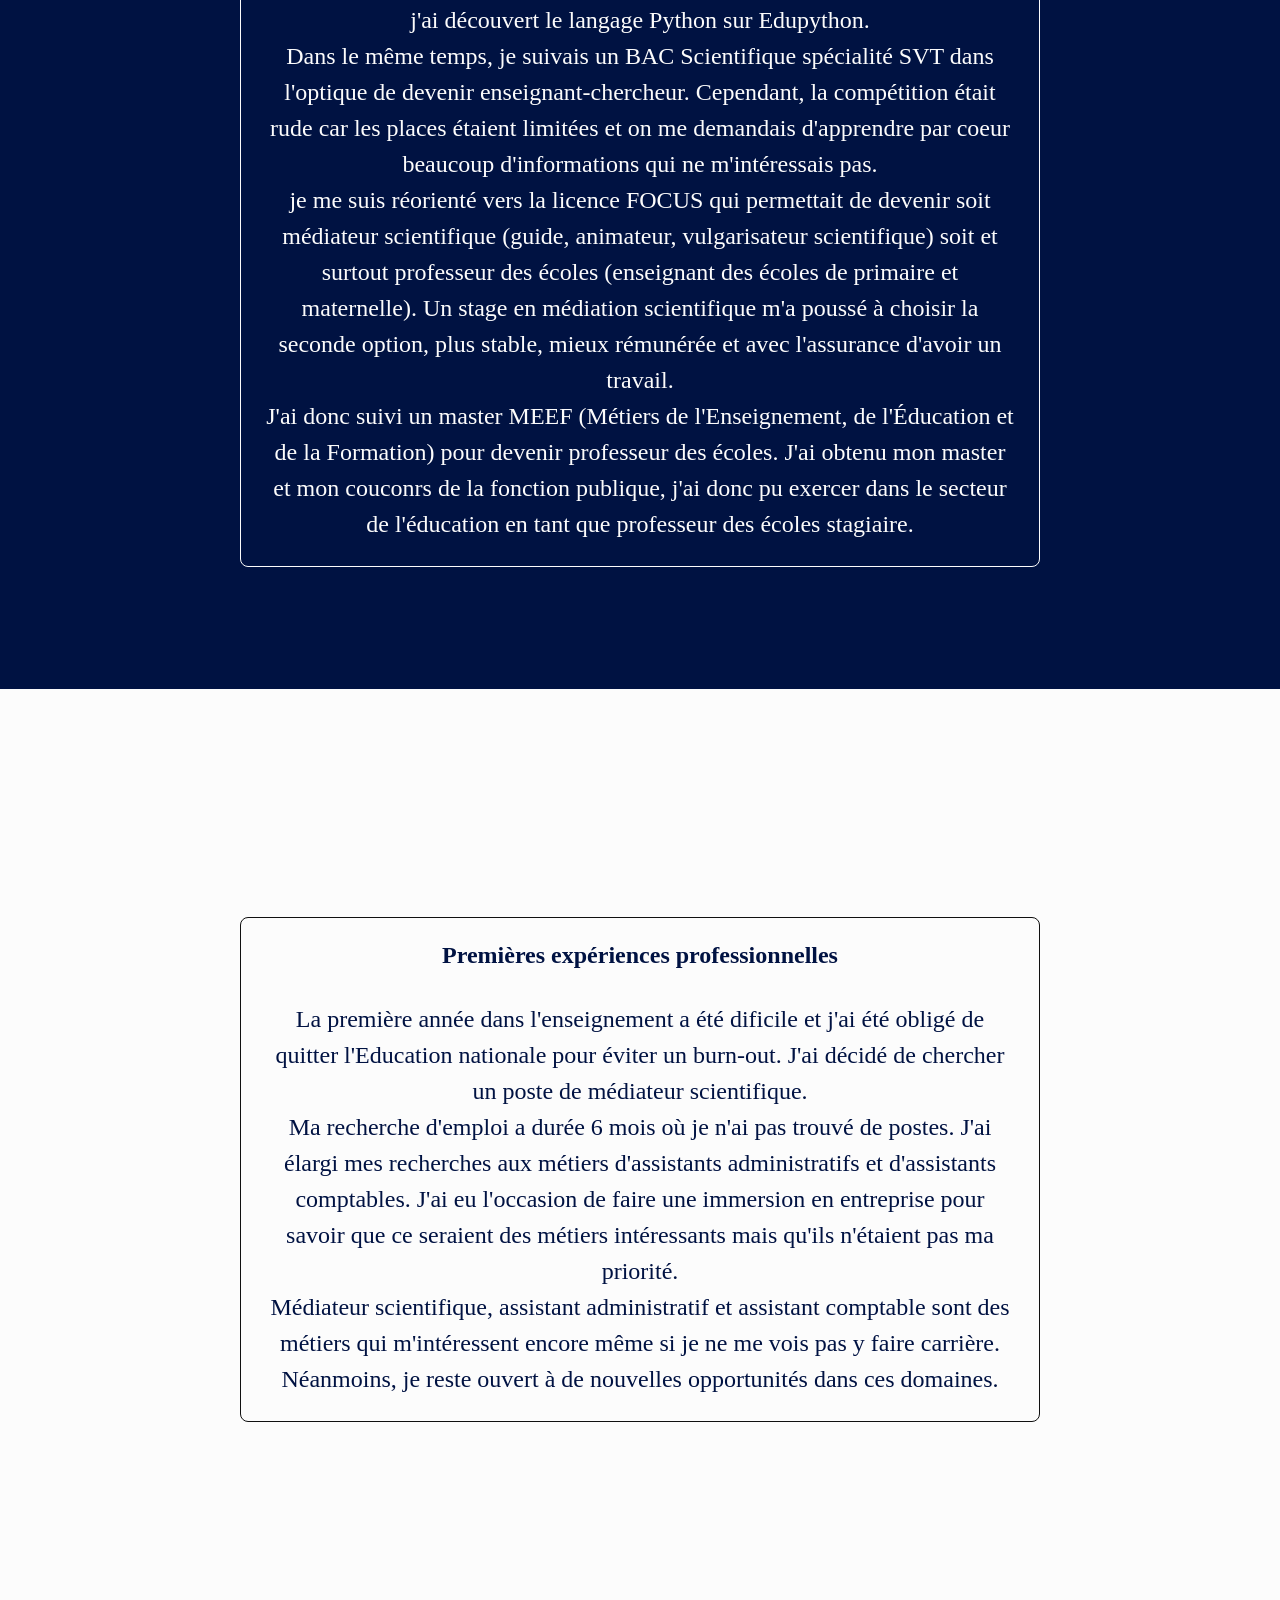
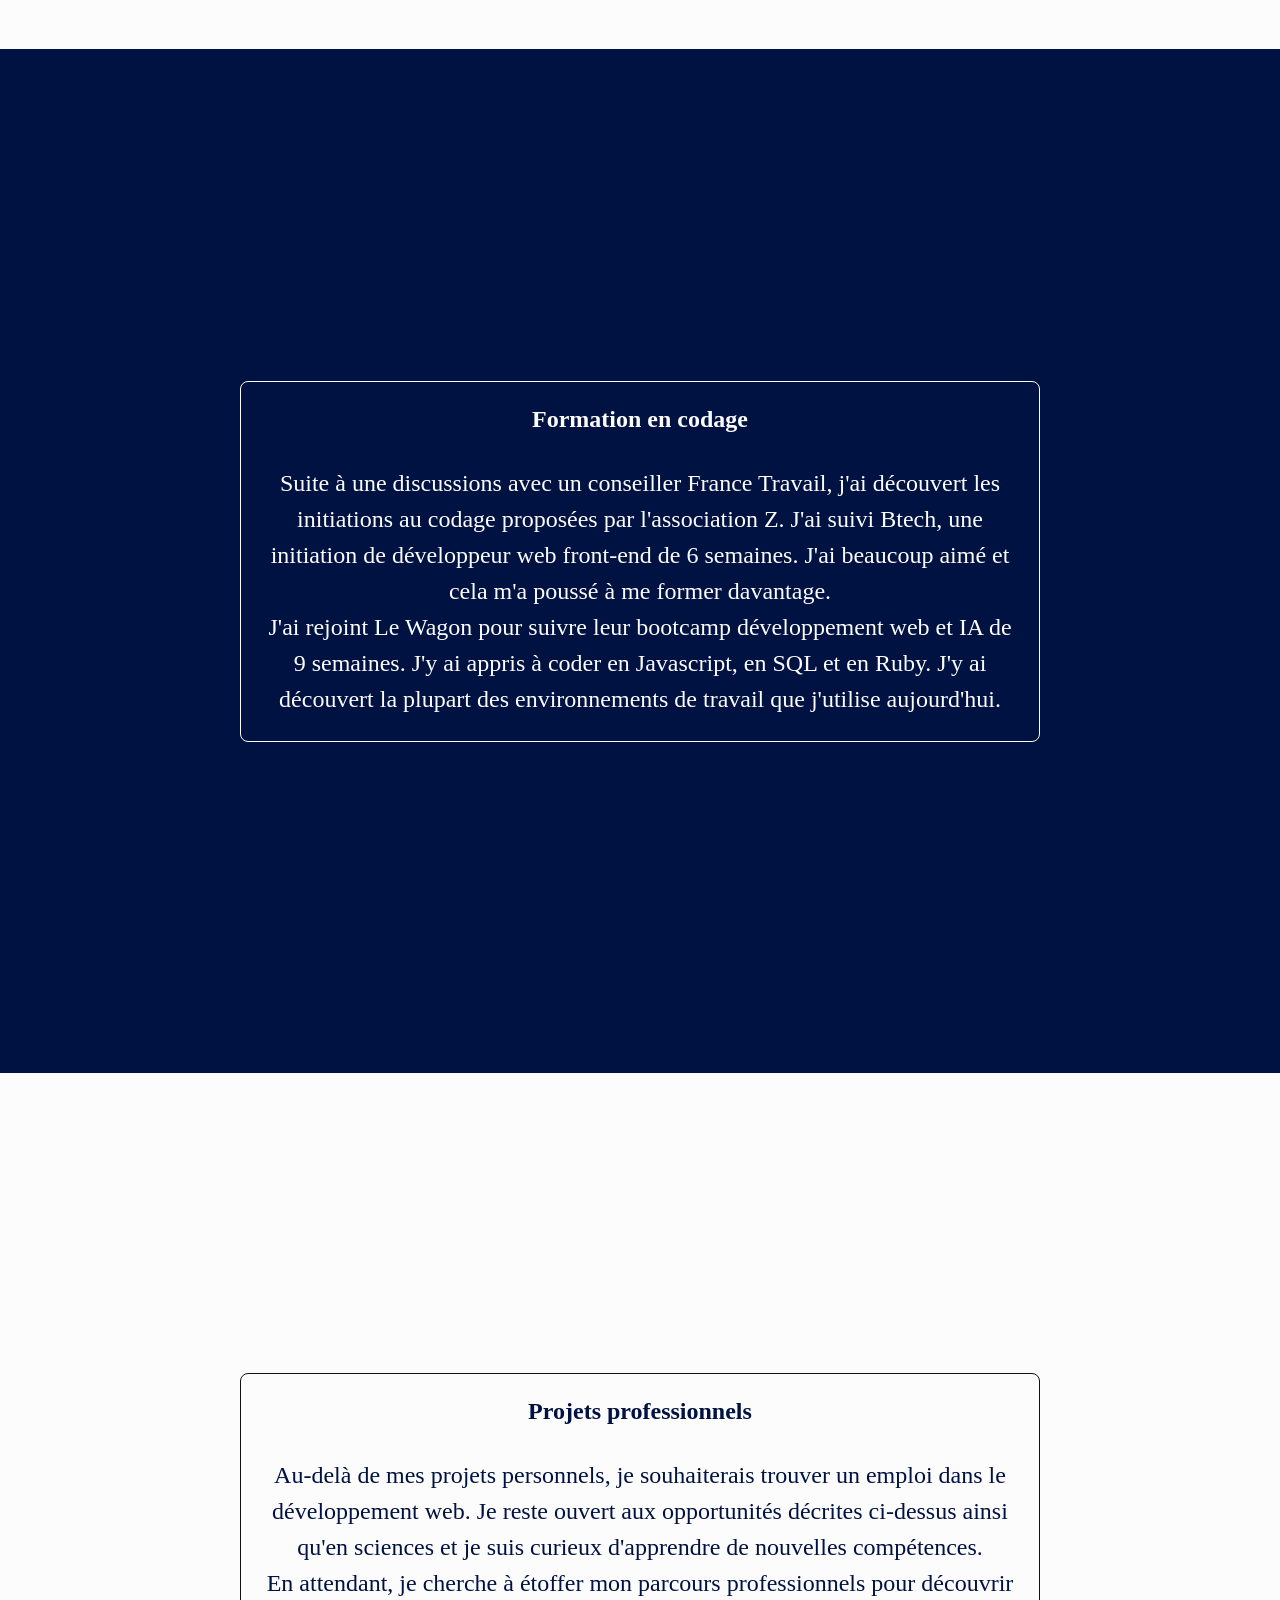
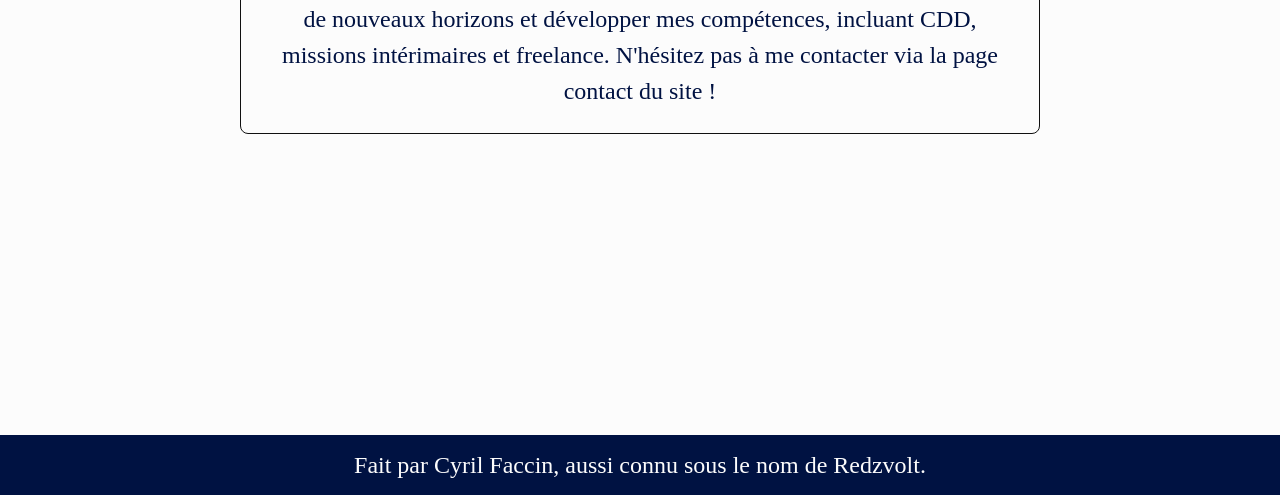
==== commit 64914dc9: "Better portability" ====
--- a/competences.html
+++ b/competences.html
@@ -8,6 +8,7 @@
   <title>Cyril Faccin</title>
   <link rel="icon" href="./images/logo.png">
   <link rel="stylesheet" href="./styles/style.css">
+  <link rel="stylesheet" href="./styles/portability.css">
 </head>
 
 <body>
@@ -21,8 +22,8 @@
   </header>
 
   <main class="blue_background padding-top">
-    <h1>Mon parcours</h1>
-    <p>Voici les compétences que j'ai travaillé lors de ma formation de développeur web ainsi qu'un lien vers mon CV.</p>
+    <h1>A propos</h1>
+    <p>Vous y trouverez mon parcours de formation, mon parcours professionnel ainsi qu'un lien vers mon CV.</p>
     <a class="button" href="images/cv_cyril_faccin.pdf" target="_blank">Mon CV</a>
     <section class="main_section white_background width_100">
       <h2>Compétences</h2>
@@ -62,37 +63,45 @@
         </div>
       </div>
     </section>
-    <section class="main_section">
-      <h2>Formation initiale</h2>
-      <p>
-        Je n'ai pas toujours été sûr de ce que je voulais faire plus tard mais j'ai vite eu quelques idées. L'une d'entre elles m'a amené à suivre un module au lycée où j'ai découvert le langage Python sur Edupython.<br>
-        Dans le même temps, je suivais un BAC Scientifique spécialité SVT dans l'optique de devenir enseignant-chercheur en biologie. Cependant, la compétition était rude car les places étaient limitées et la quantité d'informations à apprendre par coeur m'a semblé inutilement énorme.<br>
-        Suite à une première année de licence en biologie, je me suis intéressé à la géologie. Suite à l'obtention de ma première année de licence, j'ai commencé à perdre intérêt pour cette discipline et le métier d'enseignant-chercheur.<br>
-        je me suis réorienté vers la licence FOCUS qui permettait de devenir soiut médiateur scientifique (guide, animateur, vulgarisateur scientifique) soit et surtout professeur des écoles (enseignant des écoles de primaire et maternelle). Un stage en médiation scientifique m'a poussé à choisir la seconde option, plus stable, mieux rémunérée et avec l'assurance d'avoir un travail.<br>
-        J'ai donc suivi un master MEEF (Métiers de l'Enseignement, de l'Éducation et de la Formation) pour devenir professeur des écoles. J'ai obtenu mon master et mon couconrs de la fonction publique, j'ai donc pu exercer dans le secteur de l'éducation en tant que professeur des écoles stagiaire.<br>
-      </p>
+    <section class="main_section blue_background">
+      <h2>Mon parcours</h2>
+      <div class="parcours white_border">
+        <h2>Formation initiale</h2>
+        <p>
+          Je n'ai pas toujours été sûr de ce que je voulais faire plus tard mais j'ai vite eu quelques idées. L'une d'entre elles m'a amené à suivre un module au lycée où j'ai découvert le langage Python sur Edupython.<br>
+          Dans le même temps, je suivais un BAC Scientifique spécialité SVT dans l'optique de devenir enseignant-chercheur. Cependant, la compétition était rude car les places étaient limitées et on me demandais d'apprendre par coeur beaucoup d'informations qui ne m'intéressais pas.<br>
+          je me suis réorienté vers la licence FOCUS qui permettait de devenir soit médiateur scientifique (guide, animateur, vulgarisateur scientifique) soit et surtout professeur des écoles (enseignant des écoles de primaire et maternelle). Un stage en médiation scientifique m'a poussé à choisir la seconde option, plus stable, mieux rémunérée et avec l'assurance d'avoir un travail.<br>
+          J'ai donc suivi un master MEEF (Métiers de l'Enseignement, de l'Éducation et de la Formation) pour devenir professeur des écoles. J'ai obtenu mon master et mon couconrs de la fonction publique, j'ai donc pu exercer dans le secteur de l'éducation en tant que professeur des écoles stagiaire.<br>
+        </p>
+      </div>
     </section>
     <section class="main_section white_background">
-      <h2>Premières expériences professionnelles</h2>
-      <p>
-        La première année dans l'enseignement a été dificile et j'ai été obligé de quitter l'Education nationale pour éviter un burn-out. J'ai décidé de chercher un poste de médiateur scientifique.<br>
-        Ma recherche d'emploi a durée 6 mois où je n'ai pas trouvé de postes. J'ai élargi mes recherches aux métiers d'assistants administratifs et d'assistants comptables. J'ai eu l'occasion de faire une immersion en entreprise pour savoir que ce seraient des métiers intéressants mais qu'ils n'étaient pas ma priorité.<br>
-        Médiateur scientifique, assistant administratif et assistant comptable sont des métiers qui m'intéressent encore même si je ne me vois pas y faire carrière. Néanmoins, je reste ouvert à de nouvelles opportunités dans ces domaines.
-      </p>
+      <div class="parcours black_border">
+        <h2>Premières expériences professionnelles</h2>
+        <p>
+          La première année dans l'enseignement a été dificile et j'ai été obligé de quitter l'Education nationale pour éviter un burn-out. J'ai décidé de chercher un poste de médiateur scientifique.<br>
+          Ma recherche d'emploi a durée 6 mois où je n'ai pas trouvé de postes. J'ai élargi mes recherches aux métiers d'assistants administratifs et d'assistants comptables. J'ai eu l'occasion de faire une immersion en entreprise pour savoir que ce seraient des métiers intéressants mais qu'ils n'étaient pas ma priorité.<br>
+          Médiateur scientifique, assistant administratif et assistant comptable sont des métiers qui m'intéressent encore même si je ne me vois pas y faire carrière. Néanmoins, je reste ouvert à de nouvelles opportunités dans ces domaines.
+        </p>
+      </div>
     </section>
-    <section class="main_section">
-      <h2>Formation en codage</h2>
-      <p>
-        Suite à une discussions avec un conseiller France Travail, j'ai découvert les initiations au codage proposées par l'association Z. J'ai suivi Btech, une initiation de développeur web front-end de 6 semaines. J'ai beaucoup aimé et cela m'a poussé à me former davantage.<br>
-        J'ai rejoint Le Wagon pour suivre leur bootcamp développement web et IA de 9 semaines. J'y ai appris à coder en Javascript, en SQL et en Ruby. J'y ai découvert la plupart des environnements de travail que j'utilise aujourd'hui.
-      </p>
+    <section class="main_section blue_background">
+      <div class="parcours white_border">
+        <h2>Formation en codage</h2>
+        <p>
+          Suite à une discussions avec un conseiller France Travail, j'ai découvert les initiations au codage proposées par l'association Z. J'ai suivi Btech, une initiation de développeur web front-end de 6 semaines. J'ai beaucoup aimé et cela m'a poussé à me former davantage.<br>
+          J'ai rejoint Le Wagon pour suivre leur bootcamp développement web et IA de 9 semaines. J'y ai appris à coder en Javascript, en SQL et en Ruby. J'y ai découvert la plupart des environnements de travail que j'utilise aujourd'hui.
+        </p>
+      </div>
     </section>
     <section class="main_section white_background">
-      <h2>Projets professionnels</h2>
-      <p>
-        Au-delà de mes projets personnels, je souhaiterais trouver un emploi dans le développement web. Je reste ouvert aux opportunités décrites ci-dessus ainsi qu'en sciences et je suis curieux d'apprendre de nouvelles compétences.<br>
-        En attendant, je cherche à étoffer mon parcours professionnels pour découvrir de nouveaux horizons et développer mes compétences, incluant CDD, missions intérimaires et freelance. N'hésitez pas à me contacter via la page contact du site !
-      </p>
+      <div class="parcours black_border">
+        <h2>Projets professionnels</h2>
+        <p>
+          Au-delà de mes projets personnels, je souhaiterais trouver un emploi dans le développement web. Je reste ouvert aux opportunités décrites ci-dessus ainsi qu'en sciences et je suis curieux d'apprendre de nouvelles compétences.<br>
+          En attendant, je cherche à étoffer mon parcours professionnels pour découvrir de nouveaux horizons et développer mes compétences, incluant CDD, missions intérimaires et freelance. N'hésitez pas à me contacter via la page contact du site !
+        </p>
+      </div>
     </section>
   </main>
 
--- a/styles/style.css
+++ b/styles/style.css
@@ -1,4 +1,4 @@
-/* Ce fichier contient un réinitialisateur CSS, le style de base du body et un lien vers les autres fichiers CSS */
+/* Ce fichier contient un réinitialisateur CSS, le style de base du body et les liens vers les autres fichiers CSS sauf portability.css */
 /* button.css s'occupe des boutons */
 /* navbar.css s'occupe des navbar */
 /* list.css s'occupe des listes et leur conteneur */
@@ -9,15 +9,14 @@
 /* animation.css s'occupe des animations sur les boutons, le formulaire et le scrollup */
 /* portability.css s'occupe de la portabilité du site sur les différents appareils et tailles d'écran */
 
+@import "animation.css";
+@import "button.css";
+@import "form.css";
+@import "images.css";
 @import "list.css";
-@import "button.css";
 @import "navbar.css";
 @import "section.css";
-@import "animation.css";
 @import "text.css";
-@import "images.css";
-@import "form.css";
-@import "portability.css";
 
 * {
   margin: 0;
@@ -98,7 +97,3 @@
   border: none;
   cursor: pointer;
 }
-
-.display-none {
-  display: none;
-}
--- a/styles/portability.css
+++ b/styles/portability.css
@@ -0,0 +1,49 @@
+/* style.css contient un réinitialisateur CSS, le style de base du body et les liens vers les autres fichiers CSS */
+/* Ce fichier s'occupe de la portabilité du site sur les différents appareils et tailles d'écran */
+
+@media only screen and (max-width: 900px) {
+  .form_section, .main_section {
+    height: auto;
+  }
+  .form_width {
+    width: 300px;
+  }
+  .form_direction, .row_direction {
+    flex-direction: column;
+    align-items: center;
+    justify-content: center;
+  }
+  p {
+    padding: 0 10px;
+  }
+  .cv_container img {
+    display: none;
+  }
+  .parcours {
+    width: 100%;
+  }
+}
+
+@media only screen and (max-width: 500px) {
+  .introduction {
+    text-align: center;
+  }
+  .background {
+    display: none;
+  }
+}
+
+@media only screen and (max-width: 425px) {
+  #scrollup {
+    display: none;
+  }
+  .image_container img {
+    width: 100%;
+  }
+}
+
+@media only screen and (max-width: 320px) {
+  .nav_section {
+    display: none;
+  }
+}
